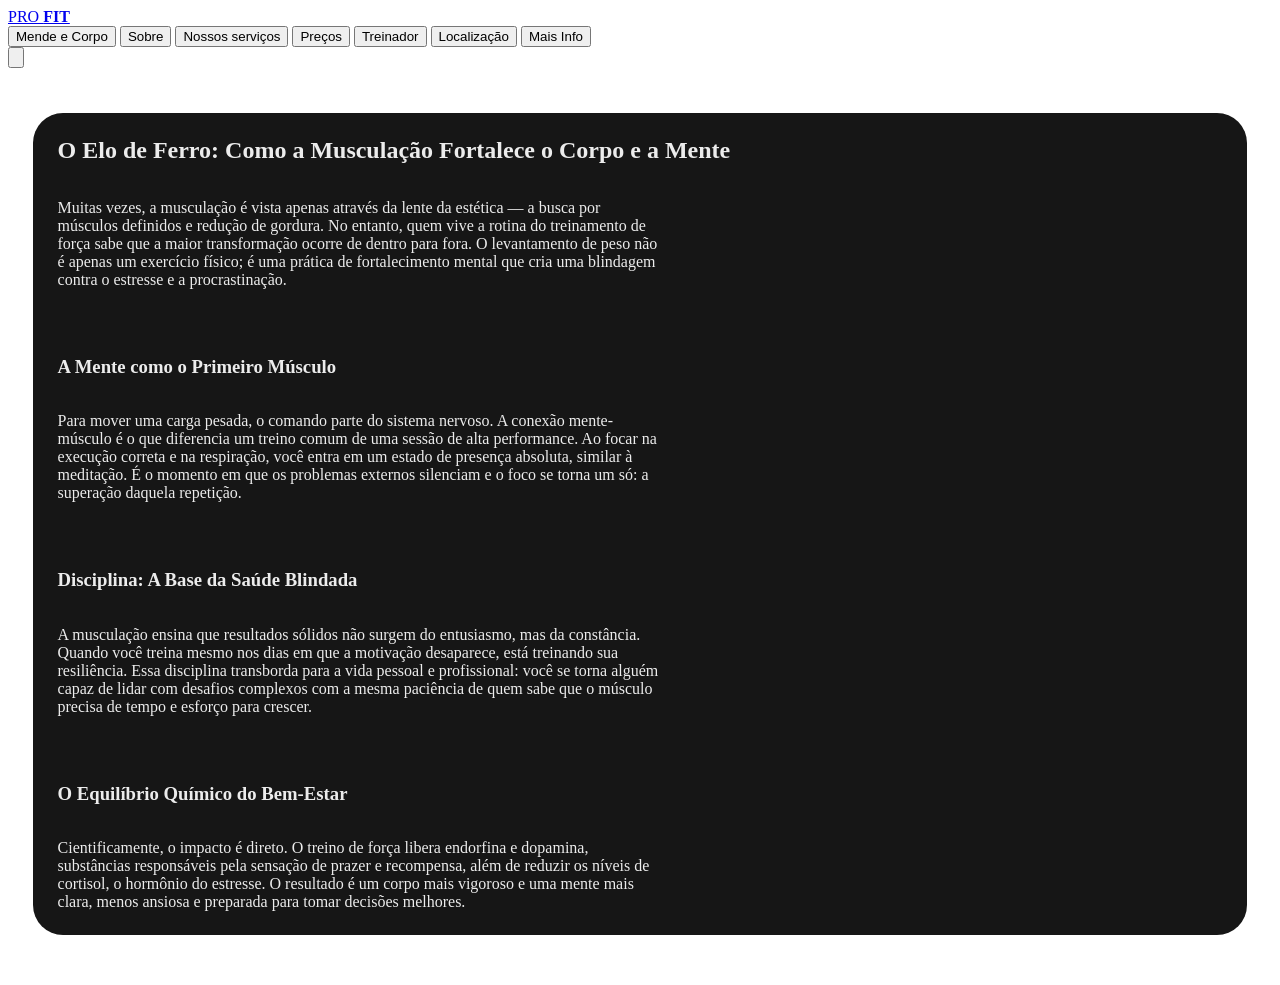
==== pages/lerMais.html @ 1cd01ef7 "Fix HTML formatting and update stylesheet paths Correção de links para outros arquivos css" ====
<!DOCTYPE html>
<html lang="pt-br">
<head>
    <meta charset="UTF-8">
    <meta name="viewport" content="width=device-width, initial-scale=1.0">
    <title>MAIS INFO</title>

    <link rel="stylesheet" href="lerMais.css">
    <link rel="stylesheet" href="./menu.css">
    <link rel="stylesheet" href="./main.css">

    <link rel="preconnect" href="https://fonts.googleapis.com">
    <link rel="preconnect" href="https://fonts.gstatic.com" crossorigin>
    <link href="https://fonts.googleapis.com/css2?family=Black+Ops+One&display=swap" rel="stylesheet">

</head>
<body>

    <header class="cabecalho">
        <a href="/index.html" class="logoHome">PRO <strong>FIT</strong></a>

        <nav class="navbar">
                <div class="caixaNav" id="caixaNav">
                    <a href="#mente-e-corpo"><button>Mende e Corpo</button></a>
                    <a href="#about"><button>Sobre</button></a>
                    <a href="#features"><button>Nossos serviços</button></a>
                    <a href="#pricing"><button>Preços</button></a>
                    <a href="#trainners"><button>Treinador</button></a>
                    <a href="#loc"><button>Localização</button></a>
                    <a href="#mais"><button>Mais Info</button></a>
                </div>

                <div class="menu-hamburguer">
                    <button onclick="abrirMenu()" id="botao">
                        <img src="assets/menuHamb.png" alt="" id="imgMenu">
                    </button>
                </div>
        </nav>
    </header><!-- fim do cabeçalho -->

    <main>
        <section id="mente-e-corpo">
            <div class="Escrita">
                <h2 id="title">O Elo de Ferro: Como a Musculação Fortalece o <strong>Corpo</strong> e a <strong>Mente</strong></h2>
            <p id="text">Muitas vezes, a musculação é vista apenas através da lente da estética — a busca por 
                músculos definidos e redução de gordura. No entanto, quem vive a rotina do treinamento 
                de força sabe que a maior transformação ocorre de dentro para fora. O levantamento de 
                peso não é apenas um exercício físico; é uma prática de fortalecimento mental que cria uma 
                blindagem contra o estresse e a procrastinação.</p>
                <h3 id="title">A <strong>Mente</strong> como o Primeiro Músculo</h3>
                <p id="text">
                    Para mover uma carga pesada, o comando parte do sistema nervoso. A conexão mente-músculo 
                    é o que diferencia um treino comum de uma sessão de alta performance. Ao focar na execução 
                    correta e na respiração, você entra em um estado de presença absoluta, similar à meditação. 
                    É o momento em que os problemas externos silenciam e o foco se torna um só: a superação 
                    daquela repetição.
                </p>
                <h3 id="title">Disciplina: A Base da Saúde Blindada</h3>
                <p id="text">
                    A musculação ensina que resultados sólidos não surgem do entusiasmo, mas da constância. Quando 
                    você treina mesmo nos dias em que a motivação desaparece, está treinando sua resiliência. Essa 
                    disciplina transborda para a vida pessoal e profissional: você se torna alguém capaz de lidar 
                    com desafios complexos com a mesma paciência de quem sabe que o músculo precisa de tempo e 
                    esforço para crescer.
                </p>
                <h3 id="title">O Equilíbrio Químico do Bem-Estar</h3>
                <p id="text">
                    Cientificamente, o impacto é direto. O treino de força libera endorfina e dopamina, substâncias 
                    responsáveis pela sensação de prazer e recompensa, além de reduzir os níveis de cortisol, o 
                    hormônio do estresse. O resultado é um corpo mais vigoroso e uma mente mais clara, menos ansiosa 
                    e preparada para tomar decisões melhores.
                </p>
            </div>

            <div class="imagem">
                <!--background-->
            </div>
        </section>
    </main>
    
</body>
</html>
---- pages/lerMais.css ----
:root{
    --verde: rgb(2, 221, 2);
    --sombraVerde: rgb(0, 83, 0);
    --preto: black;
    --cinza: rgb(22, 22, 22);
    --cinzaClaro: rgb(85, 85, 85);
    --branco: rgb(236, 236, 236);

    --margem: 1%;
}

main{
    padding: 2%;
}

#mente-e-corpo{
    background-color: var(--cinza);
    border-radius: 30px;

    & #title{
        padding: 2%;
        color: var(--branco);
        margin-bottom: -2.5%;
    }

    & #text{
        padding: 2%;
        color: var(--branco);
        max-width: 50%;
    }
}
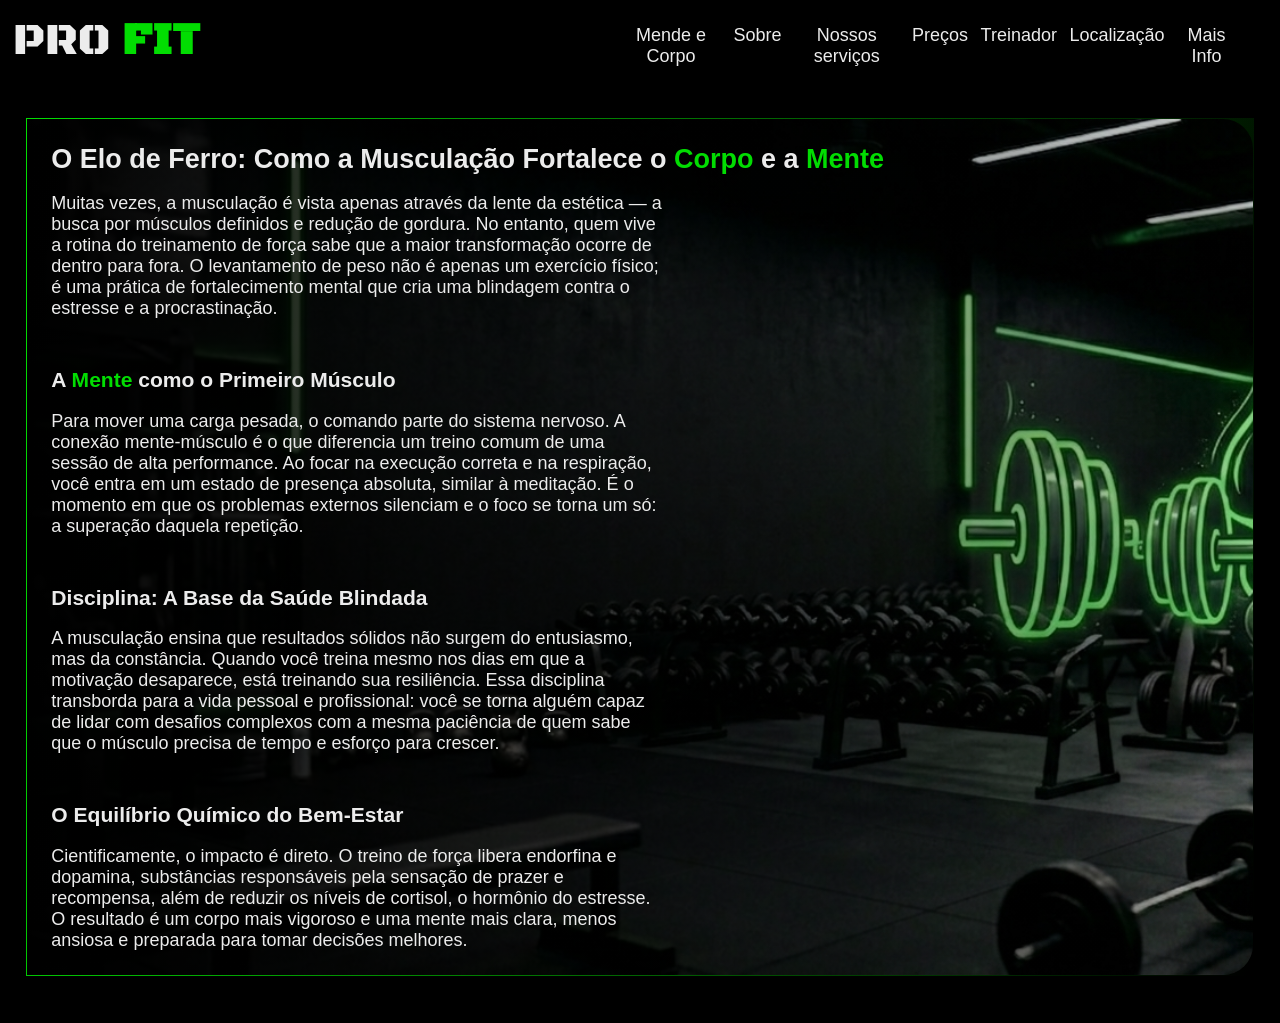
==== commit 8f0cf9ac: "Add files via upload" ====
--- a/pages/lerMais.html
+++ b/pages/lerMais.html
@@ -6,8 +6,8 @@
     <title>MAIS INFO</title>
 
     <link rel="stylesheet" href="lerMais.css">
-    <link rel="stylesheet" href="./menu.css">
-    <link rel="stylesheet" href="./main.css">
+    <link rel="stylesheet" href="/menu.css">
+    <link rel="stylesheet" href="/main.css">
 
     <link rel="preconnect" href="https://fonts.googleapis.com">
     <link rel="preconnect" href="https://fonts.gstatic.com" crossorigin>
@@ -39,43 +39,49 @@
     </header><!-- fim do cabeçalho -->
 
     <main>
-        <section id="mente-e-corpo">
-            <div class="Escrita">
-                <h2 id="title">O Elo de Ferro: Como a Musculação Fortalece o <strong>Corpo</strong> e a <strong>Mente</strong></h2>
-            <p id="text">Muitas vezes, a musculação é vista apenas através da lente da estética — a busca por 
-                músculos definidos e redução de gordura. No entanto, quem vive a rotina do treinamento 
-                de força sabe que a maior transformação ocorre de dentro para fora. O levantamento de 
-                peso não é apenas um exercício físico; é uma prática de fortalecimento mental que cria uma 
-                blindagem contra o estresse e a procrastinação.</p>
-                <h3 id="title">A <strong>Mente</strong> como o Primeiro Músculo</h3>
-                <p id="text">
-                    Para mover uma carga pesada, o comando parte do sistema nervoso. A conexão mente-músculo 
-                    é o que diferencia um treino comum de uma sessão de alta performance. Ao focar na execução 
-                    correta e na respiração, você entra em um estado de presença absoluta, similar à meditação. 
-                    É o momento em que os problemas externos silenciam e o foco se torna um só: a superação 
-                    daquela repetição.
-                </p>
-                <h3 id="title">Disciplina: A Base da Saúde Blindada</h3>
-                <p id="text">
-                    A musculação ensina que resultados sólidos não surgem do entusiasmo, mas da constância. Quando 
-                    você treina mesmo nos dias em que a motivação desaparece, está treinando sua resiliência. Essa 
-                    disciplina transborda para a vida pessoal e profissional: você se torna alguém capaz de lidar 
-                    com desafios complexos com a mesma paciência de quem sabe que o músculo precisa de tempo e 
-                    esforço para crescer.
-                </p>
-                <h3 id="title">O Equilíbrio Químico do Bem-Estar</h3>
-                <p id="text">
-                    Cientificamente, o impacto é direto. O treino de força libera endorfina e dopamina, substâncias 
-                    responsáveis pela sensação de prazer e recompensa, além de reduzir os níveis de cortisol, o 
-                    hormônio do estresse. O resultado é um corpo mais vigoroso e uma mente mais clara, menos ansiosa 
-                    e preparada para tomar decisões melhores.
-                </p>
-            </div>
+        <!--Parte Mente e corpo-->
+        <div class="divBorda">
+            <section id="mente-e-corpo">
+                <div class="escrita">
+                    <!--Background-->
+                    <h2 id="title">O Elo de Ferro: Como a Musculação Fortalece o <strong>Corpo</strong> e a <strong>Mente</strong></h2>
+                <p id="text">Muitas vezes, a musculação é vista apenas através da lente da estética — a busca por 
+                    músculos definidos e redução de gordura. No entanto, quem vive a rotina do treinamento 
+                    de força sabe que a maior transformação ocorre de dentro para fora. O levantamento de 
+                    peso não é apenas um exercício físico; é uma prática de fortalecimento mental que cria uma 
+                    blindagem contra o estresse e a procrastinação.</p>
+                    <h3 id="title">A <strong>Mente</strong> como o Primeiro Músculo</h3>
+                    <p id="text">
+                        Para mover uma carga pesada, o comando parte do sistema nervoso. A conexão mente-músculo 
+                        é o que diferencia um treino comum de uma sessão de alta performance. Ao focar na execução 
+                        correta e na respiração, você entra em um estado de presença absoluta, similar à meditação. 
+                        É o momento em que os problemas externos silenciam e o foco se torna um só: a superação 
+                        daquela repetição.
+                    </p>
+                    <h3 id="title">Disciplina: A Base da Saúde Blindada</h3>
+                    <p id="text">
+                        A musculação ensina que resultados sólidos não surgem do entusiasmo, mas da constância. Quando 
+                        você treina mesmo nos dias em que a motivação desaparece, está treinando sua resiliência. Essa 
+                        disciplina transborda para a vida pessoal e profissional: você se torna alguém capaz de lidar 
+                        com desafios complexos com a mesma paciência de quem sabe que o músculo precisa de tempo e 
+                        esforço para crescer.
+                    </p>
+                    <h3 id="title">O Equilíbrio Químico do Bem-Estar</h3>
+                    <p id="text">
+                        Cientificamente, o impacto é direto. O treino de força libera endorfina e dopamina, substâncias 
+                        responsáveis pela sensação de prazer e recompensa, além de reduzir os níveis de cortisol, o 
+                        hormônio do estresse. O resultado é um corpo mais vigoroso e uma mente mais clara, menos ansiosa 
+                        e preparada para tomar decisões melhores.
+                    </p>
+                </div>
+    
+            </section>
+        </div>
+        <!------------------------------------------------------------------------------------------------------------>
 
-            <div class="imagem">
-                <!--background-->
-            </div>
-        </section>
+        <!--Parte Mente e corpo-->
+        sec
+        <!------------------------------------------------------------------------------------------------------------>
     </main>
     
 </body>
--- a/pages/lerMais.css
+++ b/pages/lerMais.css
@@ -13,19 +13,31 @@
     padding: 2%;
 }
 
-#mente-e-corpo{
-    background-color: var(--cinza);
-    border-radius: 30px;
+.cabecalho{
+    box-shadow: 5px 2px 5px var(--preto);
+}
+.divBorda{
+    padding: 0.1%;
+    background: linear-gradient(100deg, var(--verde)1%, var(--preto)99.5%, transparent 90%);
 
-    & #title{
-        padding: 2%;
-        color: var(--branco);
-        margin-bottom: -2.5%;
+    #mente-e-corpo{
+        background: linear-gradient(to right, rgb(0, 0, 0), rgba(1, 1, 1, 0.151)), url(/assets/backMenteCorpo.png);
+        background-size: cover;
+        background-repeat: no-repeat;
+        border-top-right-radius: 30px;
+        border-bottom-right-radius: 30px;
+    
+    
+            & #title{
+                padding: 2%;
+                color: var(--branco);
+                margin-bottom: -2.5%;
+            }
+        
+            & #text{
+                padding: 2%;
+                color: var(--branco);
+                max-width: 50%;
+            }
     }
-
-    & #text{
-        padding: 2%;
-        color: var(--branco);
-        max-width: 50%;
-    }
-}+}
--- a/menu.css
+++ b/menu.css
@@ -0,0 +1,233 @@
+@media screen and (min-width: 360px) and (max-width: 675px) {
+    :root{
+        --verde: rgb(0, 255, 0);
+        --preto: black;
+        --pretoVidro: rgba(0, 0, 0, 0.507);
+        --cinza: rgb(22, 22, 22);
+        --cinzaClaro: rgb(85, 85, 85);
+        --branco: white;
+    
+        --margem: 1%;
+    }
+
+    .cabecalho{
+        position: sticky;
+        top: 0;
+
+        background-color: var(--preto);
+        height: 8vh;
+
+        z-index: 1000;
+
+        & .logoHome{
+            font-size: 5vh;
+        }
+    }
+
+    .navbar{
+        width: 50%;
+        padding-right: 2%;
+
+        & .menu-hamburguer{
+            right: 0;
+            top: 0;
+            position: absolute;
+            
+            & button{
+                background-color: transparent;
+                border: none;
+                cursor: pointer;
+
+                & img{
+                    height: 50px;
+                }
+            }
+        }
+
+        & .caixaNav{
+            width: 30%;
+            display: flex;
+            flex-direction: column;
+            position: absolute;
+            height: 100vh;
+            top: 0;
+            right: -50%;
+            background-color: var(--pretoVidro);
+            backdrop-filter: blur(5px);
+            text-align: center;
+            padding: 10%;
+            transition: .5s all;
+
+            & a{
+                padding: 5% 0% 5% 0%;
+                background: var(--verde);
+                opacity: 1;
+                transition: all .5s forwards;
+                margin-top: 20%;
+                text-align: center;
+
+                & button{
+                    background-color: transparent;
+                    color: var(--branco);
+                    border: none;
+                    cursor: pointer;
+                }
+            }
+        }
+    }
+}
+
+
+
+@media screen and (min-width: 676px) and (max-width: 900px) {
+    :root{
+        --verde: rgb(0, 255, 0);
+        --preto: black;
+        --pretoVidro: rgba(0, 0, 0, 0.507);
+        --cinza: rgb(22, 22, 22);
+        --cinzaMedio: rgb(56, 56, 56);
+        --cinzaClaro: rgb(85, 85, 85);
+        --branco: white;
+    
+        --margem: 1%;
+    }
+
+    .cabecalho{
+        position: sticky;
+        top: 0;
+
+        background-color: var(--preto);
+        height: 8vh;
+
+        z-index: 1000;
+
+        & .logoHome{
+            font-size: 5vh;
+        }
+    }
+
+    .navbar{
+        width: 50%;
+        padding-right: 2%;
+
+        & .menu-hamburguer{
+            right: 0;
+            top: 0;
+            position: absolute;
+            
+            & button{
+                background-color: transparent;
+                border: none;
+                cursor: pointer;
+
+                & img{
+                    height: 50px;
+                }
+            }
+        }
+
+        & .caixaNav{
+            width: 30%;
+            display: flex;
+            flex-direction: column;
+            position: absolute;
+            height: 100vh;
+            top: 0;
+            right: -50%;
+            background-color: var(--pretoVidro);
+            backdrop-filter: blur(5px);
+            text-align: center;
+            padding: 10%;
+            transition: .5s all;
+
+            & a{
+                padding: 5% 0% 5% 0%;
+                background: var(--verde);
+                opacity: 1;
+                transition: all .5s forwards;
+                margin-top: 13%;
+                text-align: center;
+
+                & button{
+                    background-color: transparent;
+                    color: var(--branco);
+                    border: none;
+                    cursor: pointer;
+                }
+            }
+        }
+    }
+}
+
+
+
+
+
+@media screen and (min-width: 901px) {
+    .cabecalho{
+        max-width: 100%;
+        padding: 1%;
+        background-color: var(--preto);
+    
+        display: flex;
+        justify-content: space-between;
+    
+        position: sticky;
+        top: 0;
+        z-index: 1000;
+    
+        & .logoHome{
+            color: var(--branco);
+            font-family: "Black Ops One", serif;
+            font-size: 5vh;
+        }
+    
+        & .menu-hamburguer{
+            display: none;
+        }
+    
+        & .navbar{
+            width: 50%;
+            display: flex;
+            justify-content: space-between;
+            padding: 0.5% 2% 0.5% 0%;
+
+            & .menu-hamburguer{
+                display: none;
+            }
+    
+            & .caixaNav{
+                width: 100%;
+                display: flex;
+                justify-content: space-around;
+
+                & a{
+                    padding: 1%;
+
+                    & button{
+                        font-size: 2vh;
+                        background-color: transparent;
+                        color: var(--branco);
+                        border: none;
+                        cursor: pointer;
+                    }
+                }
+            }
+        }
+    }
+    
+    .cabecalho .navbar a:hover{
+        /*background: linear-gradient(135deg, rgb(0, 255, 0) 93%, transparent 90%);*/
+        background: linear-gradient(135deg, var(--verde)90%, var(--preto)10%, transparent 90%);
+        opacity: 1;
+        transition: all 1s forwards; 
+    }
+}      
+
+
+
+
+
+
+
+                    
--- a/main.css
+++ b/main.css
@@ -0,0 +1,766 @@
+@media screen and (min-width: 360px) and (max-width: 900px) {
+    *{
+        padding: 0;
+        margin: 0;
+        scroll-behavior: smooth;
+    }
+    
+    :root{
+        --verde: rgb(0, 255, 0);
+        --fundo: rgb(26, 26, 26);
+        --preto: black;
+        --cinza: rgb(22, 22, 22);
+        --cinzaClaro: rgb(85, 85, 85);
+        --branco: white;
+    
+        --margem: 1%;
+    }
+    
+    body{
+        font-family: Arial, Helvetica, sans-serif;
+        font-size: 2vh;
+        background-color: var(--fundo);
+        transition: all .3s;
+    }
+    
+    a{
+        text-decoration: none;
+        color: var(--branco);
+        transition: all .3s;
+        scroll-behavior: smooth;
+    }
+    
+    strong{
+        color: var(--verde);
+    }
+    
+    html::-webkit-scrollbar{
+        width: .5rem;
+    }
+    
+    html::-webkit-scrollbar-track{
+        background: var(--preto);
+    }
+    
+    html::-webkit-scrollbar-thumb{
+        background: var(--verde);
+    }
+    
+    /* parte das apresentações */
+    
+    .texto{
+        margin-top: 10%;
+        width: 90%;
+        margin-left: 5%;
+        padding: 1%;
+        display: flex;
+        justify-content: space-around;
+    
+        & .imagemResp{
+            display: none;
+        }
+    }
+    
+    .caixaTexto{
+        color: var(--branco);
+        padding: 1%;
+    
+        & h4{
+            font-size: 2vh;
+            color: var(--verde);
+        }
+    
+        & .fonte1{
+            margin-top: 3%;
+            font-size: 4.5vh;
+        }
+        
+        & .fonte2{
+            font-size: 1.5vh;
+            color: var(--cinzaClaro);
+        }
+    
+        & .caixaLinhas{
+            display: block;
+            justify-content: center;
+    
+            & .linha{
+                display: flex;
+                justify-content: space-between;
+    
+                & .item{
+    
+                    & .title{
+                        display: flex;
+                        justify-content: left;
+    
+                        & img{
+                            width: 2vh;
+                        }
+    
+                        & h3{
+                            margin: auto;
+                        }
+                    }
+                }
+            }
+        }
+    
+        & .botao{
+          width: 100%;
+          text-align: left;
+          
+          & button{
+            margin-left: 5%;
+            margin-top: 5%;
+            border: none;
+            padding: 3%;
+            font-size: 2vh;
+            color: var(--branco);
+            background: linear-gradient(135deg, rgb(0, 255, 0) 93%, transparent 90%);
+            cursor: pointer;
+            transition: .5s all;
+          }
+        }
+    
+        .botao button:hover{
+            transform: scale(1.1);
+            transition: .5s all;
+        }
+    }
+    
+    .servicos{
+        margin-top: 15%;
+        width: 90%;
+        margin-left: 5%;
+        padding: 1%;
+    
+        & .linha2{
+            display: flex;
+            justify-content: center;
+    
+            & .tamanhoTrilho{
+                width: 30%;
+                display: block;
+                text-align: center;
+            }
+    
+            & .descricao{
+                background-color: var(--preto);
+    
+                & img{
+                    width: 30%;
+                    margin-top: 5%;
+                }
+    
+                & .title-features{
+                    font-size: 2vh;
+                }
+    
+                & p{
+                    color: var(--cinzaClaro);
+                }
+    
+                & button{
+                    border: none;
+                    color: var(--branco);
+                    font-size: 2vh;
+                    padding: 2%;
+                    background: linear-gradient(130deg, rgb(0, 255, 0) 93%, transparent 90%);
+                    transition: .5s all;
+                    cursor: pointer;
+                    margin-bottom: 10%;
+                }
+            }
+        }
+    }
+    
+    .descricao button:hover{
+        transform: scale(1.1);
+        transition: .5s all;
+    }
+    
+    footer{
+        display: block;
+        justify-content: center;
+        padding-bottom: 5%;
+    
+        margin-top: 10%;
+    
+        & .plan{
+            color: var(--branco);
+            padding: 2%;
+            text-align: center;
+            width: 80%;
+            margin-left: 10%;
+            transition: .5s all;
+            margin-top: 20%;
+    
+            & p{
+                
+                & strong{
+                    font-size: 7vh;
+                }
+            }
+    
+            & .direitos{
+                text-align: center;
+    
+                & p{
+                    color: var(--cinzaClaro);
+    
+                    & img{
+                        width: 3%;
+                    }
+                }
+    
+                & button{
+                    padding: 3%;
+                    border: none;
+                    color: var(--branco);
+                    background: linear-gradient(130deg, rgb(0, 255, 0) 93%, transparent 90%);
+                    transition: .5s all;
+                    cursor: pointer;
+                }
+            }
+        }
+    }
+    
+    .plan:hover{
+        background: linear-gradient(130deg, rgb(22, 22, 22) 93%, transparent 90%);
+        transform: scale(1.1);
+        transition: .5s all;
+    }
+    
+    .direitos button:hover{
+        transform: scale(1.1);
+        transition: .5s all;
+    }
+    
+    footer:hover > :not(:hover){
+        opacity: .5;
+        scale: .97;
+    }
+    
+    .tituloTrainners{
+        color: var(--verde);
+        text-align: center;
+        padding: 2%;
+        margin-top: 20%;
+        
+        & button{
+            font-size: 5vh;
+            padding: 1% 2% 1% 2%;
+            border-radius: 40px;
+            border: solid 3px var(--verde);
+            color: var(--verde);
+            background-color: transparent;
+        }
+    }
+    
+    .trainners{
+        max-width: 100%;
+        display: flex;
+        justify-content: center;
+        margin-bottom: 5%;
+        margin-top: 5%;
+        
+        & #treinadorGym{
+            height: 20vh;
+            border-radius: 50%;
+            margin-top: auto;
+            margin-bottom: auto;
+        }
+    
+        & .linha{
+            width: .1%;
+            background-color: var(--cinza);
+            margin: 0% 5% 0% 5%;
+            color: transparent;
+        }
+    
+        & .description{
+            width: 25%;
+            color: var(--branco);
+            margin-top: auto;
+            margin-bottom: auto;
+    
+            & p{
+                color: var(--cinzaClaro);
+    
+                & a{
+                    font-size: 3vh;
+                    color: var(--branco);
+                    font-family: "Black Ops One", serif;
+                }
+            }
+        }
+    }
+    
+    .linhaCinza{
+        width: 100%;
+        height: .1%;
+        background-color: var(--cinza);
+        color: transparent;
+    }
+    
+    .loc{
+        max-width: 100%;
+        display: flex;
+        justify-content: center;
+        margin-bottom: 5%;
+        margin-top: 5%;
+        
+        & #imgGym{
+            height: 20vh;
+            border-radius: 50%;
+            margin-top: auto;
+            margin-bottom: auto;
+        }
+    
+        & .linha{
+            width: .1%;
+            background-color: var(--cinza);
+            margin: 0% 5% 0% 5%;
+            color: transparent;
+        }
+    
+        & .description{
+            width: 25%;
+            color: var(--branco);
+            margin-top: auto;
+            margin-bottom: auto;
+    
+            & p{
+                color: var(--cinzaClaro);
+                padding: 1%;
+    
+                & img{
+                    width: 3vh;
+                }
+            }
+        }
+    }
+    
+    .mais{
+        color: var(--branco);
+        display: flex;
+        justify-content: space-around;
+        margin-top: 5%;
+        padding: 2% 0% 5% 0%;
+    
+        & .infos{
+            padding: 2%;
+    
+            & h2{
+                font-size: 4vh;
+            }
+    
+            & p{
+                color: var(--cinzaClaro);
+    
+                & img{
+                    height: 3vh;
+                }
+    
+                & .horas{
+                    font-family: 'Gill Sans', 'Gill Sans MT', Calibri, 'Trebuchet MS', sans-serif;
+                }
+            }
+        }
+    
+        & .linha{
+            width: .1%;
+            background-color: var(--cinza);
+            margin: 0% 5% 0% 5%;
+            color: transparent;
+        }
+    }
+}
+
+
+
+@media screen and (min-width: 901px) {
+    *{
+        padding: 0;
+        margin: 0;
+        scroll-behavior: smooth;
+    }
+    
+    :root{
+        --verde: rgb(2, 221, 2);
+        --sombraVerde: rgb(0, 83, 0);
+        --preto: black;
+        --cinza: rgb(22, 22, 22);
+        --cinzaClaro: rgb(85, 85, 85);
+        --branco: rgb(236, 236, 236);
+    
+        --margem: 1%;
+    }
+    
+    body{
+        font-family: Arial, Helvetica, sans-serif;
+        font-size: 2vh;
+        background-color: var(--preto);
+        transition: all .3s;
+        scroll-behavior: smooth;
+    }
+    
+    a{
+        text-decoration: none;
+        color: var(--branco);
+        transition: all .3s;
+        scroll-behavior: smooth;
+    }
+    
+    strong{
+        color: var(--verde);
+    }
+    
+    html::-webkit-scrollbar{
+        width: .5rem;
+    }
+    
+    html::-webkit-scrollbar-track{
+        background: var(--preto);
+    }
+    
+    html::-webkit-scrollbar-thumb{
+        background: var(--verde);
+    }
+    
+    /* parte das apresentações */
+    
+    .texto{
+        margin-top: 10%;
+        width: 90%;
+        margin-left: 5%;
+        padding: 1%;
+        display: flex;
+        justify-content: space-around;
+    
+        & img{
+            width: 30%;
+            border-top-left-radius: 20%;
+            border-bottom-right-radius: 20%;
+            object-fit: fill;
+        }
+    }
+
+    .textoSlide{
+
+        & .frase{
+
+            & .iniciar{
+                
+                & p{
+                    color: var(--cinza);
+                }
+            }
+        }
+    }
+    
+    .caixaTexto{
+        color: var(--branco);
+        padding: 1%;
+    
+        & h4{
+            font-size: 2vh;
+            color: var(--verde);
+        }
+    
+        & .fonte1{
+            margin-top: 3%;
+            font-size: 4.5vh;
+        }
+        
+        & .fonte2{
+            font-size: 1.5vh;
+            color: var(--cinzaClaro);
+        }
+    
+        & .caixaLinhas{
+            display: block;
+            justify-content: center;
+    
+            & .linha{
+                display: flex;
+                justify-content: space-between;
+    
+                & .item{
+    
+                    & .title{
+                        display: flex;
+                        justify-content: left;
+    
+                        & img{
+                            width: 2vh;
+                        }
+    
+                        & h3{
+                            margin: auto;
+                        }
+                    }
+                }
+            }
+        }
+    
+        & .botao{
+          width: 100%;
+          text-align: left;
+          
+          & button{
+            margin-left: 5%;
+            margin-top: 5%;
+            border: none;
+            padding: 3%;
+            font-size: 2vh;
+            color: var(--branco);
+            background: linear-gradient(135deg, rgb(0, 255, 0) 93%, transparent 90%);
+            cursor: pointer;
+            transition: .5s all;
+          }
+        }
+    
+        .botao button:hover{
+            transform: scale(1.1);
+            transition: .5s all;
+        }
+    }
+    
+    .servicos{
+        margin-top: 15%;
+        width: 90%;
+        margin-left: 5%;
+        padding: 1%;
+    
+        & .linha2{
+            display: flex;
+            justify-content: center;
+    
+            & .tamanhoTrilho{
+                width: 28%;
+                display: block;
+                text-align: center;
+            }
+    
+            & .descricao{
+                background-color: var(--preto);
+    
+                & img{
+                    width: 30%;
+                    margin-top: 5%;
+                }
+    
+                & .title-features{
+                    font-size: 3vh;
+                }
+    
+                & p{
+                    color: var(--cinzaClaro);
+                }
+    
+                & button{
+                    border: none;
+                    color: var(--branco);
+                    font-size: 2vh;
+                    padding: 2%;
+                    background: linear-gradient(130deg, rgb(0, 255, 0) 93%, transparent 90%);
+                    transition: .5s all;
+                    cursor: pointer;
+                }
+            }
+        }
+    }
+    
+    .descricao button:hover{
+        transform: scale(1.1);
+        transition: .5s all;
+    }
+    
+    footer{
+        display: flex;
+        justify-content: space-around;
+        padding-bottom: 5%;
+    
+        margin-top: 10%;
+    
+        & .plan{
+            color: var(--branco);
+            padding: 2%;
+            text-align: center;
+            width: 15%;
+            transition: .5s all;
+    
+            & p{
+                
+                & strong{
+                    font-size: 7vh;
+                }
+            }
+    
+            & .direitos{
+                text-align: center;
+    
+                & p{
+                    color: var(--cinzaClaro);
+    
+                    & img{
+                        width: 3%;
+                    }
+                }
+    
+                & button{
+                    padding: 3%;
+                    border: none;
+                    color: var(--branco);
+                    background: linear-gradient(130deg, rgb(0, 255, 0) 93%, transparent 90%);
+                    transition: .5s all;
+                    cursor: pointer;
+                }
+            }
+        }
+    }
+    
+    .plan:hover{
+        background: linear-gradient(130deg, rgb(22, 22, 22) 93%, transparent 90%);
+        transform: scale(1.1);
+        transition: .5s all;
+    }
+    
+    .direitos button:hover{
+        transform: scale(1.1);
+        transition: .5s all;
+    }
+    
+    footer:hover > :not(:hover){
+        opacity: .5;
+        scale: .97;
+    }
+    
+    .tituloTrainners{
+        color: var(--verde);
+        text-align: center;
+        padding: 2%;
+        margin-top: 5%;
+        
+        & button{
+            font-size: 5vh;
+            padding: 1% 2% 1% 2%;
+            border-radius: 40px;
+            border: solid 3px var(--verde);
+            color: var(--verde);
+            background-color: transparent;
+        }
+    }
+    
+    .trainners{
+        max-width: 100%;
+        display: flex;
+        justify-content: center;
+        margin-bottom: 5%;
+        
+        & img{
+            width: 25%;
+            border-radius: 50%;
+        }
+    
+        & .linha{
+            width: .1%;
+            background-color: var(--cinza);
+            margin: 0% 10% 0% 10%;
+            color: transparent;
+        }
+    
+        & .description{
+            width: 25%;
+            color: var(--branco);
+    
+            & p{
+                color: var(--cinzaClaro);
+    
+                & a{
+                    font-size: 3vh;
+                    color: var(--branco);
+                    font-family: "Black Ops One", serif;
+                }
+            }
+        }
+    }
+    
+    .linhaCinza{
+        width: 100%;
+        height: .1%;
+        background-color: var(--cinza);
+        color: transparent;
+    }
+    
+    .loc{
+        max-width: 100%;
+        display: flex;
+        justify-content: center;
+        margin-bottom: 5%;
+        
+        & img{
+            width: 25%;
+            border-radius: 50%;
+            object-fit: fill;
+        }
+    
+        & .linha{
+            width: .1%;
+            background-color: var(--cinza);
+            margin: 0% 10% 0% 10%;
+            color: transparent;
+        }
+    
+        & .description{
+            width: 25%;
+            color: var(--branco);
+    
+            & p{
+                color: var(--cinzaClaro);
+                padding: 1%;
+    
+                & img{
+                    width: 3vh;
+                }
+            }
+        }
+    }
+    
+    .mais{
+        color: var(--branco);
+        display: flex;
+        justify-content: space-around;
+        margin-top: 5%;
+        padding: 2% 0% 5% 0%;
+    
+        & .infos{
+            padding: 2%;
+    
+            & h2{
+                font-size: 4vh;
+            }
+    
+            & p{
+                color: var(--cinzaClaro);
+    
+                & img{
+                    height: 3vh;
+                }
+    
+                & .horas{
+                    font-family: 'Gill Sans', 'Gill Sans MT', Calibri, 'Trebuchet MS', sans-serif;
+                }
+            }
+        }
+    
+        & .linha{
+            width: .1%;
+            background-color: var(--cinza);
+            margin: 0% 10% 0% 10%;
+            color: transparent;
+        }
+    }
+}
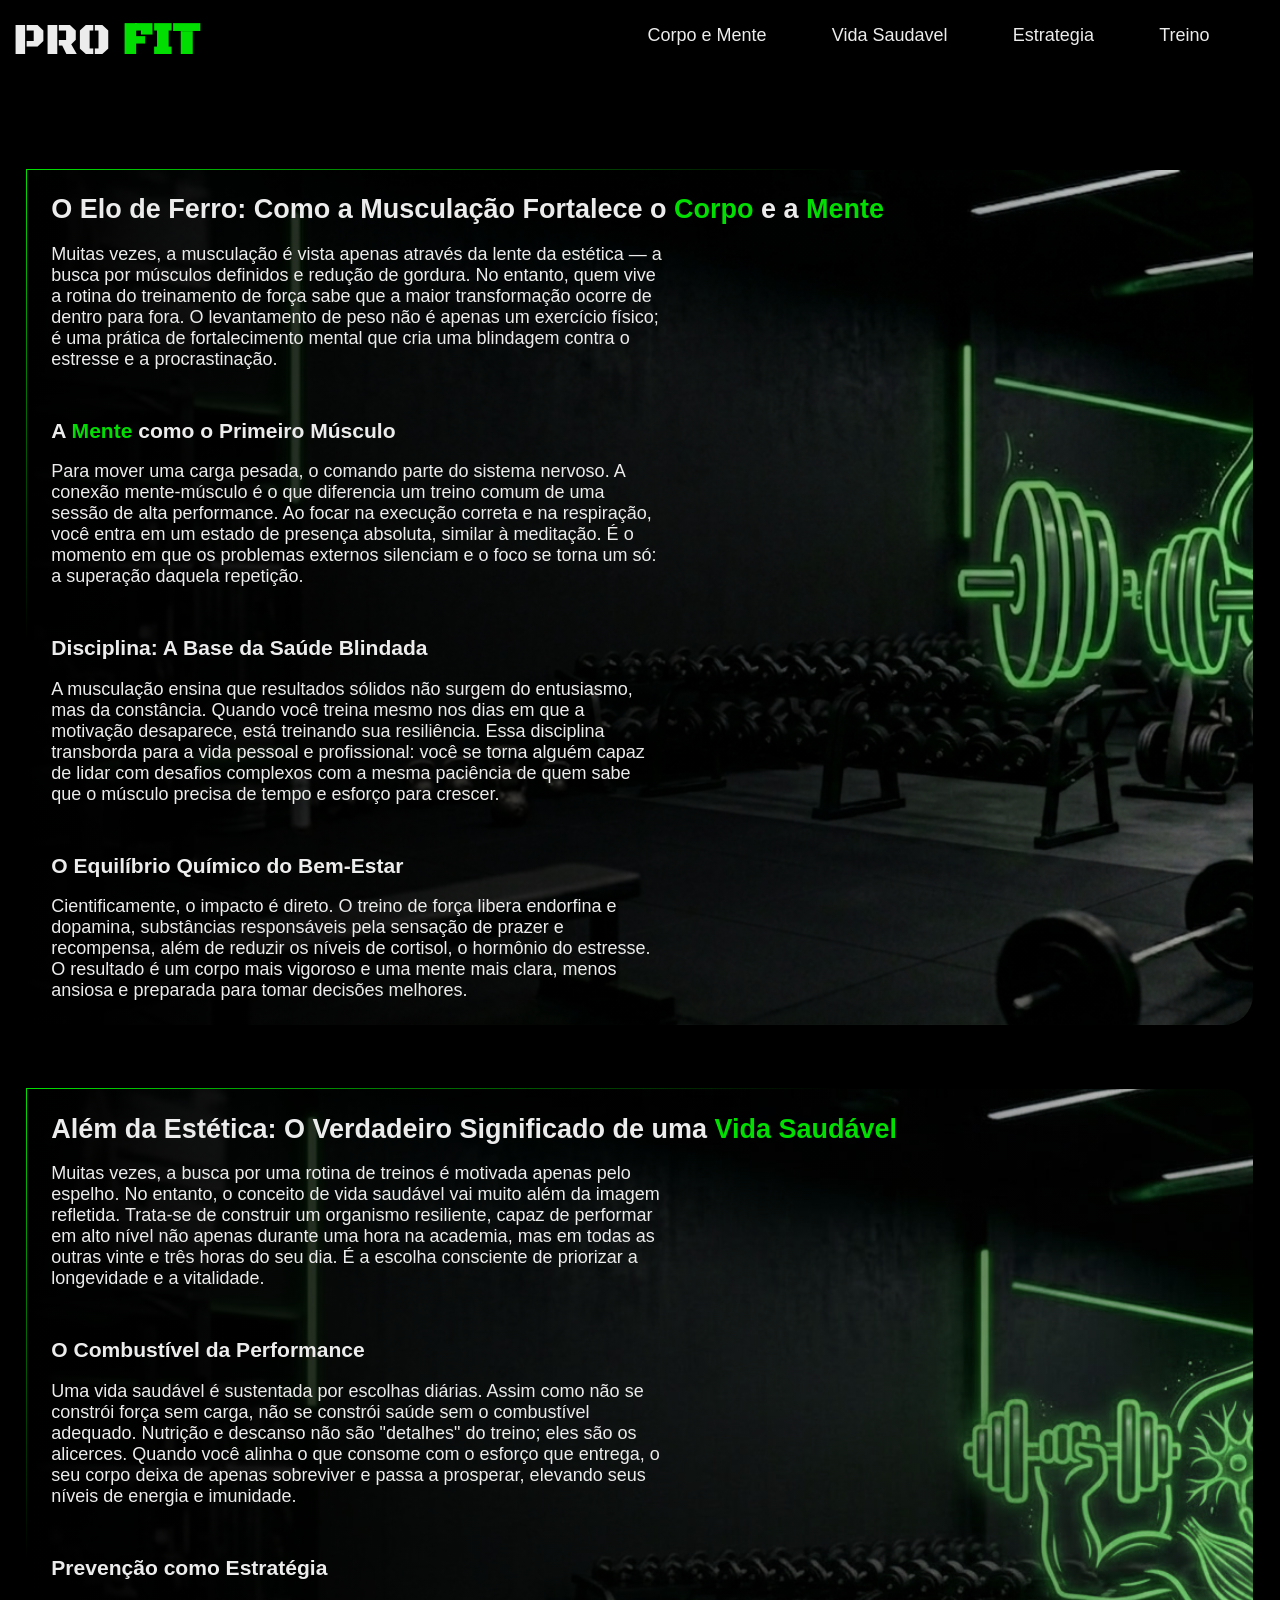
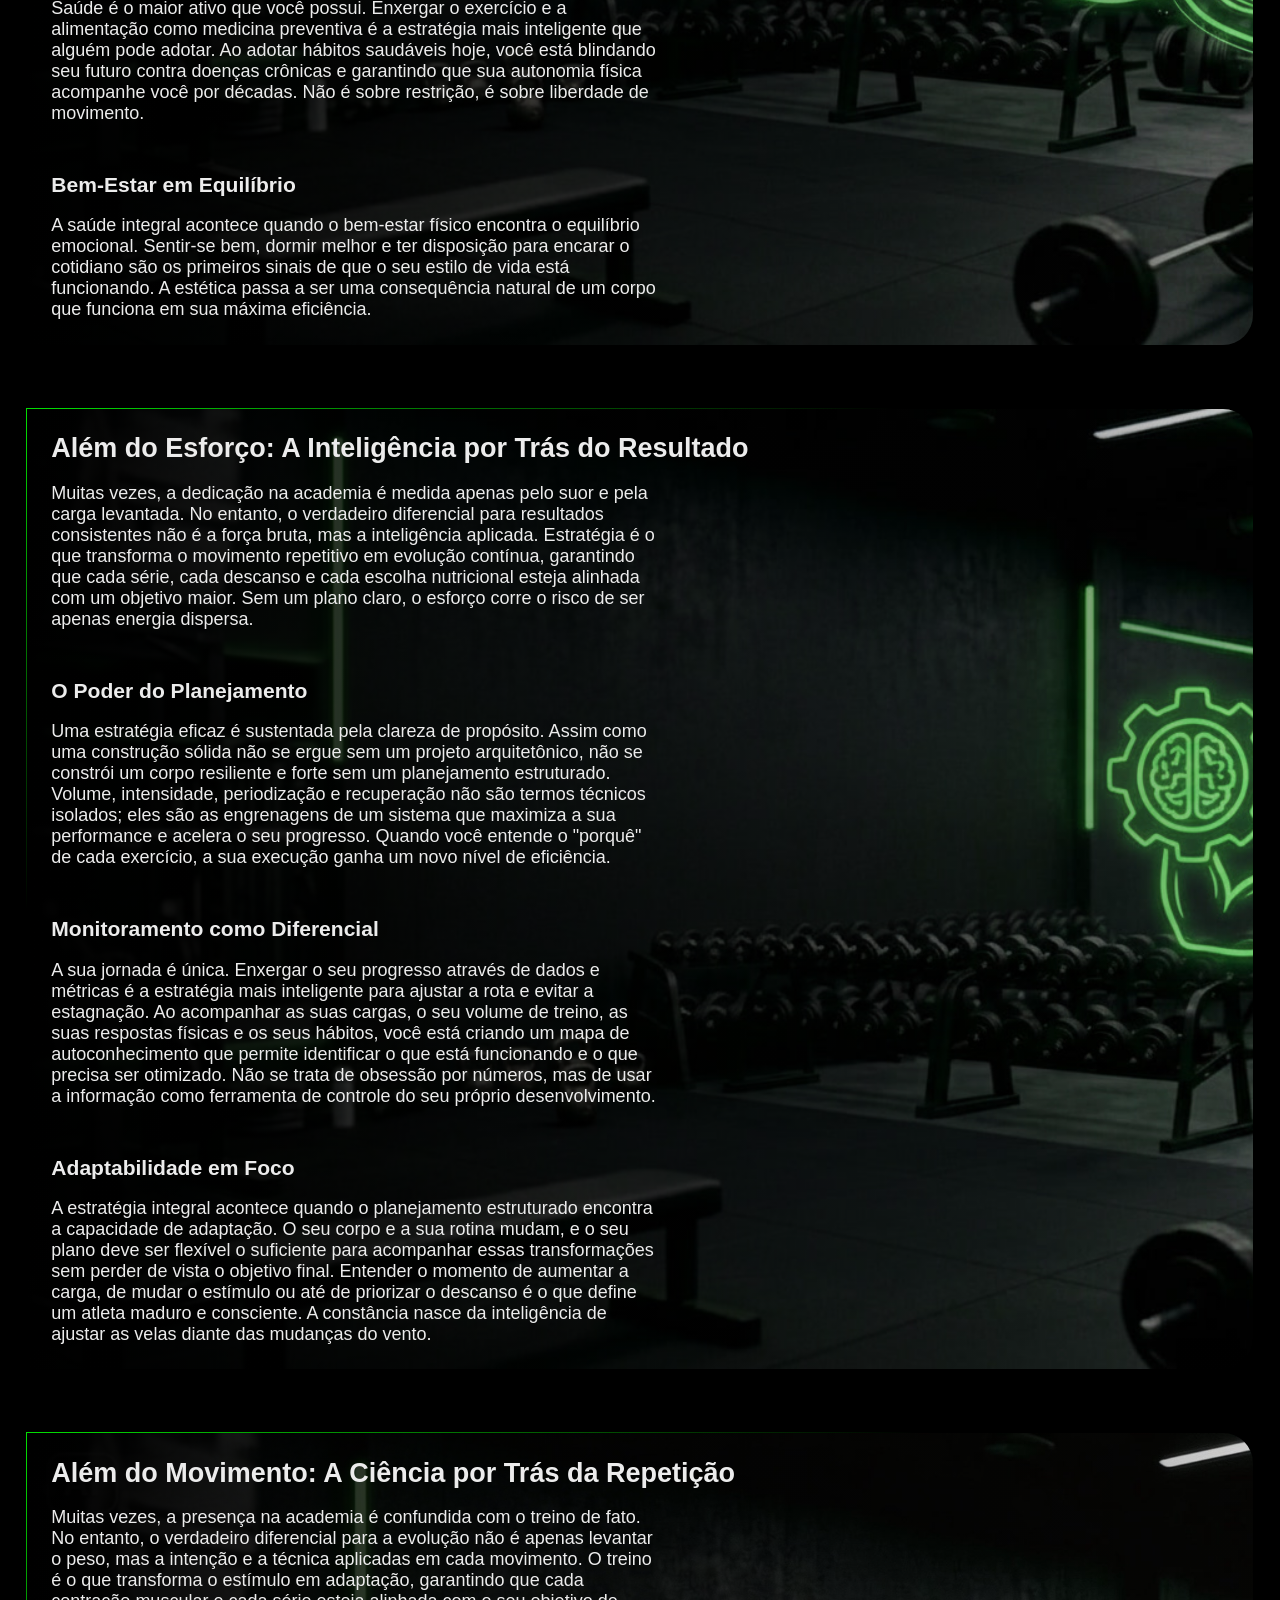
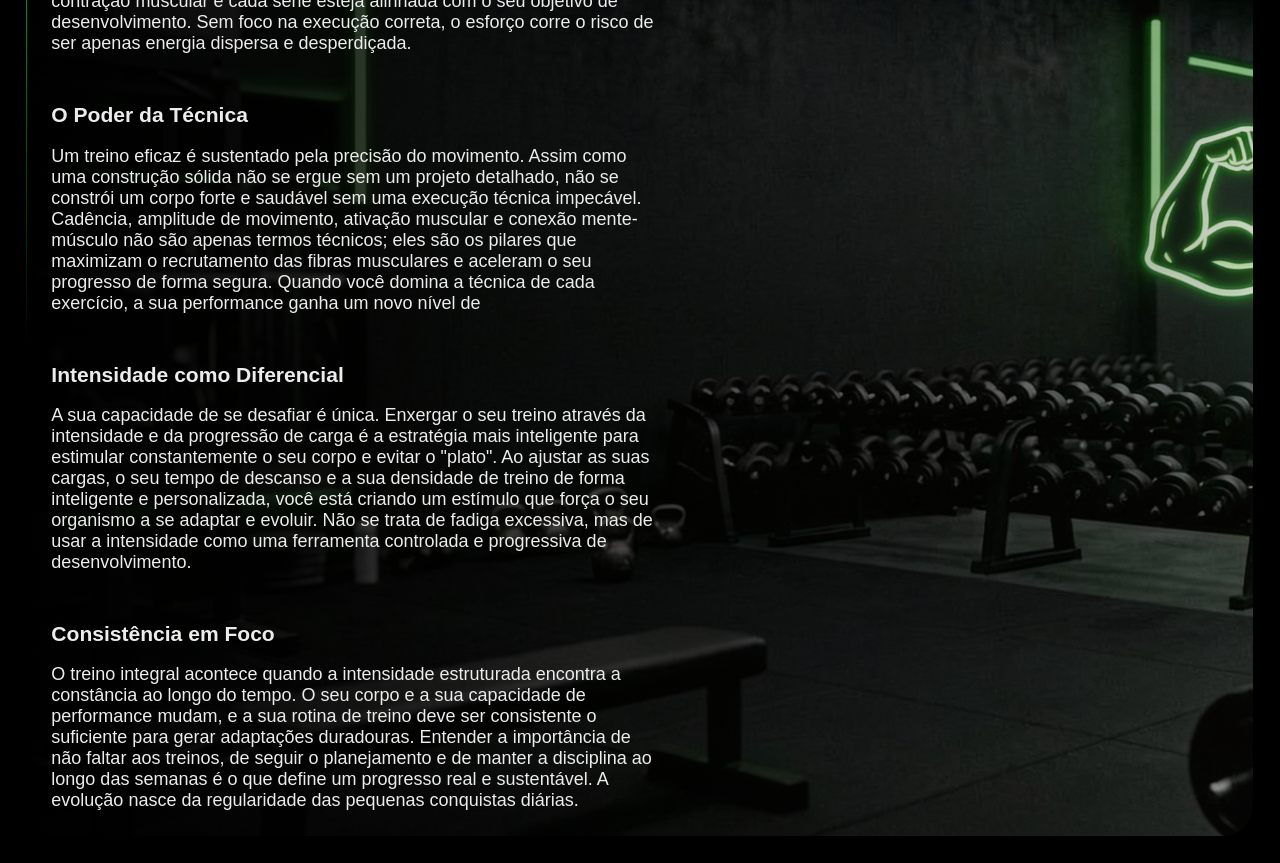
==== commit 214b80af: "Add files via upload" ====
--- a/pages/lerMais.html
+++ b/pages/lerMais.html
@@ -21,13 +21,10 @@
 
         <nav class="navbar">
                 <div class="caixaNav" id="caixaNav">
-                    <a href="#mente-e-corpo"><button>Mende e Corpo</button></a>
-                    <a href="#about"><button>Sobre</button></a>
-                    <a href="#features"><button>Nossos serviços</button></a>
-                    <a href="#pricing"><button>Preços</button></a>
-                    <a href="#trainners"><button>Treinador</button></a>
-                    <a href="#loc"><button>Localização</button></a>
-                    <a href="#mais"><button>Mais Info</button></a>
+                    <a href="#mente-e-corpo"><button>Corpo e Mente</button></a>
+                    <a href="#vida-saudavel"><button>Vida Saudavel</button></a>
+                    <a href="#estrategia"><button>Estrategia</button></a>
+                    <a href="#treino"><button>Treino</button></a>
                 </div>
 
                 <div class="menu-hamburguer">
@@ -41,7 +38,12 @@
     <main>
         <!--Parte Mente e corpo-->
         <div class="divBorda">
-            <section id="mente-e-corpo">
+            <section id="mente-e-corpo" 
+            style="background: linear-gradient(to right, rgb(0, 0, 0), rgba(1, 1, 1, 0.151)), url(/assets/backMenteCorpo.png);
+                background-size: cover;
+                background-repeat: no-repeat;
+                border-top-right-radius: 30px;
+                border-bottom-right-radius: 30px;">
                 <div class="escrita">
                     <!--Background-->
                     <h2 id="title">O Elo de Ferro: Como a Musculação Fortalece o <strong>Corpo</strong> e a <strong>Mente</strong></h2>
@@ -50,6 +52,7 @@
                     de força sabe que a maior transformação ocorre de dentro para fora. O levantamento de 
                     peso não é apenas um exercício físico; é uma prática de fortalecimento mental que cria uma 
                     blindagem contra o estresse e a procrastinação.</p>
+
                     <h3 id="title">A <strong>Mente</strong> como o Primeiro Músculo</h3>
                     <p id="text">
                         Para mover uma carga pesada, o comando parte do sistema nervoso. A conexão mente-músculo 
@@ -58,6 +61,7 @@
                         É o momento em que os problemas externos silenciam e o foco se torna um só: a superação 
                         daquela repetição.
                     </p>
+
                     <h3 id="title">Disciplina: A Base da Saúde Blindada</h3>
                     <p id="text">
                         A musculação ensina que resultados sólidos não surgem do entusiasmo, mas da constância. Quando 
@@ -66,6 +70,7 @@
                         com desafios complexos com a mesma paciência de quem sabe que o músculo precisa de tempo e 
                         esforço para crescer.
                     </p>
+                    
                     <h3 id="title">O Equilíbrio Químico do Bem-Estar</h3>
                     <p id="text">
                         Cientificamente, o impacto é direto. O treino de força libera endorfina e dopamina, substâncias 
@@ -77,11 +82,150 @@
     
             </section>
         </div>
-        <!------------------------------------------------------------------------------------------------------------>
-
+        
         <!--Parte Mente e corpo-->
-        sec
-        <!------------------------------------------------------------------------------------------------------------>
+        <div class="divBorda">
+            <section id="vida-saudavel" 
+            style="background: linear-gradient(to right, rgb(0, 0, 0), rgba(1, 1, 1, 0.151)), url(/assets/backVidaSudável.jpg);
+                background-size: cover;
+                background-repeat: no-repeat;
+                border-top-right-radius: 30px;
+                border-bottom-right-radius: 30px;">
+                <div class="escrita">
+                    <!--Background-->
+
+                    <h2 id="title">Além da Estética: O Verdadeiro Significado de uma <strong>Vida Saudável</strong></h2>
+                <p id="text">Muitas vezes, a busca por uma rotina de treinos é motivada apenas pelo espelho. No 
+                    entanto, o conceito de vida saudável vai muito além da imagem refletida. Trata-se de construir 
+                    um organismo resiliente, capaz de performar em alto nível não apenas durante uma hora na academia, 
+                    mas em todas as outras vinte e três horas do seu dia. É a escolha consciente de priorizar a longevidade 
+                    e a vitalidade.</p>
+
+                    <h3 id="title">O Combustível da Performance</h3>
+                    <p id="text">
+                        Uma vida saudável é sustentada por escolhas diárias. Assim como não se constrói força sem carga, 
+                        não se constrói saúde sem o combustível adequado. Nutrição e descanso não são "detalhes" do treino; 
+                        eles são os alicerces. Quando você alinha o que consome com o esforço que entrega, o seu corpo deixa 
+                        de apenas sobreviver e passa a prosperar, elevando seus níveis de energia e imunidade.
+                    </p>
+
+                    <h3 id="title">Prevenção como Estratégia</h3>
+                    <p id="text">
+                        Saúde é o maior ativo que você possui. Enxergar o exercício e a alimentação como medicina preventiva 
+                        é a estratégia mais inteligente que alguém pode adotar. Ao adotar hábitos saudáveis hoje, você está 
+                        blindando seu futuro contra doenças crônicas e garantindo que sua autonomia física acompanhe você por 
+                        décadas. Não é sobre restrição, é sobre liberdade de movimento.
+                    </p>
+                    <h3 id="title">Bem-Estar em Equilíbrio</h3>
+                    <p id="text">
+                        A saúde integral acontece quando o bem-estar físico encontra o equilíbrio emocional. Sentir-se bem, dormir 
+                        melhor e ter disposição para encarar o cotidiano são os primeiros sinais de que o seu estilo de vida está 
+                        funcionando. A estética passa a ser uma consequência natural de um corpo que funciona em sua máxima eficiência.
+                    </p>
+                </div>
+    
+            </section>
+        </div>
+        
+        <!--Parte Estratégia-->
+        <div class="divBorda">
+            <section id="estrategia" 
+            style="background: linear-gradient(to right, rgb(0, 0, 0), rgba(1, 1, 1, 0.151)), url(/assets/backEstrategia.jpg);
+                background-size: cover;
+                background-repeat: no-repeat;
+                border-top-right-radius: 30px;
+                border-bottom-right-radius: 30px;">
+                <div class="escrita">
+                    <!--Background-->
+
+                    <h2 id="title">Além do Esforço: A Inteligência por Trás do Resultado</h2>
+                <p id="text">Muitas vezes, a dedicação na academia é medida apenas pelo suor e pela carga levantada. 
+                    No entanto, o verdadeiro diferencial para resultados consistentes não é a força bruta, mas a 
+                    inteligência aplicada. Estratégia é o que transforma o movimento repetitivo em evolução contínua, 
+                    garantindo que cada série, cada descanso e cada escolha nutricional esteja alinhada com um objetivo 
+                    maior. Sem um plano claro, o esforço corre o risco de ser apenas energia dispersa.</p>
+
+                    <h3 id="title">O Poder do Planejamento</h3>
+                    <p id="text">
+                        Uma estratégia eficaz é sustentada pela clareza de propósito. Assim como uma construção sólida 
+                        não se ergue sem um projeto arquitetônico, não se constrói um corpo resiliente e forte sem um 
+                        planejamento estruturado. Volume, intensidade, periodização e recuperação não são termos técnicos 
+                        isolados; eles são as engrenagens de um sistema que maximiza a sua performance e acelera o seu 
+                        progresso. Quando você entende o "porquê" de cada exercício, a sua execução ganha um novo nível 
+                        de eficiência.
+                    </p>
+
+                    <h3 id="title">Monitoramento como Diferencial</h3>
+                    <p id="text">
+                        A sua jornada é única. Enxergar o seu progresso através de dados e métricas é a estratégia mais 
+                        inteligente para ajustar a rota e evitar a estagnação. Ao acompanhar as suas cargas, o seu volume 
+                        de treino, as suas respostas físicas e os seus hábitos, você está criando um mapa de autoconhecimento 
+                        que permite identificar o que está funcionando e o que precisa ser otimizado. Não se trata de obsessão 
+                        por números, mas de usar a informação como ferramenta de controle do seu próprio desenvolvimento.
+                    </p>
+                    <h3 id="title">Adaptabilidade em Foco</h3>
+                    <p id="text">
+                        A estratégia integral acontece quando o planejamento estruturado encontra a capacidade de adaptação. 
+                        O seu corpo e a sua rotina mudam, e o seu plano deve ser flexível o suficiente para acompanhar essas 
+                        transformações sem perder de vista o objetivo final. Entender o momento de aumentar a carga, de mudar 
+                        o estímulo ou até de priorizar o descanso é o que define um atleta maduro e consciente. A constância 
+                        nasce da inteligência de ajustar as velas diante das mudanças do vento.
+                    </p>
+                </div>
+    
+            </section>
+        </div>
+        
+        <!--Parte Treino-->
+        <div class="divBorda">
+            <section id="treino" 
+            style="background: linear-gradient(to right, rgb(0, 0, 0), rgba(1, 1, 1, 0.151)), url(/assets/backTreino.jpeg);
+                background-size: cover;
+                background-repeat: no-repeat;
+                border-top-right-radius: 30px;
+                border-bottom-right-radius: 30px;">
+                <div class="escrita">
+                    <!--Background-->
+
+                    <h2 id="title">Além do Movimento: A Ciência por Trás da Repetição</h2>
+                <p id="text">Muitas vezes, a presença na academia é confundida com o treino de fato. No entanto, o 
+                    verdadeiro diferencial para a evolução não é apenas levantar o peso, mas a intenção e a técnica 
+                    aplicadas em cada movimento. O treino é o que transforma o estímulo em adaptação, garantindo que 
+                    cada contração muscular e cada série esteja alinhada com o seu objetivo de desenvolvimento. Sem 
+                    foco na execução correta, o esforço corre o risco de ser apenas energia dispersa e desperdiçada.</p>
+
+                    <h3 id="title">O Poder da Técnica</h3>
+                    <p id="text">
+                        Um treino eficaz é sustentado pela precisão do movimento. Assim como uma construção sólida não 
+                        se ergue sem um projeto detalhado, não se constrói um corpo forte e saudável sem uma execução 
+                        técnica impecável. Cadência, amplitude de movimento, ativação muscular e conexão mente-músculo 
+                        não são apenas termos técnicos; eles são os pilares que maximizam o recrutamento das fibras 
+                        musculares e aceleram o seu progresso de forma segura. Quando você domina a técnica de cada 
+                        exercício, a sua performance ganha um novo nível de
+                    </p>
+
+                    <h3 id="title">Intensidade como Diferencial</h3>
+                    <p id="text">
+                        A sua capacidade de se desafiar é única. Enxergar o seu treino através da intensidade e da progressão 
+                        de carga é a estratégia mais inteligente para estimular constantemente o seu corpo e evitar o "plato". 
+                        Ao ajustar as suas cargas, o seu tempo de descanso e a sua densidade de treino de forma inteligente e 
+                        personalizada, você está criando um estímulo que força o seu organismo a se adaptar e evoluir. Não se 
+                        trata de fadiga excessiva, mas de usar a intensidade como uma ferramenta controlada e progressiva de 
+                        desenvolvimento.
+                    </p>
+                    <h3 id="title">Consistência em Foco</h3>
+                    <p id="text">
+                        O treino integral acontece quando a intensidade estruturada encontra a constância ao longo do tempo. 
+                        O seu corpo e a sua capacidade de performance mudam, e a sua rotina de treino deve ser consistente o 
+                        suficiente para gerar adaptações duradouras. Entender a importância de não faltar aos treinos, de seguir 
+                        o planejamento e de manter a disciplina ao longo das semanas é o que define um progresso real e sustentável. 
+                        A evolução nasce da regularidade das pequenas conquistas diárias.
+                    </p>
+                </div>
+    
+            </section>
+        </div>
+        
     </main>
     
 </body>
--- a/pages/lerMais.css
+++ b/pages/lerMais.css
@@ -17,15 +17,64 @@
     box-shadow: 5px 2px 5px var(--preto);
 }
 .divBorda{
+    margin-top: 5%;
     padding: 0.1%;
-    background: linear-gradient(100deg, var(--verde)1%, var(--preto)99.5%, transparent 90%);
+    background: linear-gradient(330deg, var(--preto)70%, var(--verde)99.5%);
 
     #mente-e-corpo{
-        background: linear-gradient(to right, rgb(0, 0, 0), rgba(1, 1, 1, 0.151)), url(/assets/backMenteCorpo.png);
-        background-size: cover;
-        background-repeat: no-repeat;
-        border-top-right-radius: 30px;
-        border-bottom-right-radius: 30px;
+        opacity: 0;
+        animation: backOpacity 1s forwards;
+    
+    
+            & #title{
+                padding: 2%;
+                color: var(--branco);
+                margin-bottom: -2.5%;
+            }
+        
+            & #text{
+                padding: 2%;
+                color: var(--branco);
+                max-width: 50%;
+            }
+    }
+    #vida-saudavel{
+        opacity: 0;
+        animation: backOpacity 1s forwards;
+    
+    
+            & #title{
+                padding: 2%;
+                color: var(--branco);
+                margin-bottom: -2.5%;
+            }
+        
+            & #text{
+                padding: 2%;
+                color: var(--branco);
+                max-width: 50%;
+            }
+    }
+    #estrategia{
+        opacity: 0;
+        animation: backOpacity 1s forwards;
+    
+    
+            & #title{
+                padding: 2%;
+                color: var(--branco);
+                margin-bottom: -2.5%;
+            }
+        
+            & #text{
+                padding: 2%;
+                color: var(--branco);
+                max-width: 50%;
+            }
+    }
+    #treino{
+        opacity: 0;
+        animation: backOpacity 1s forwards;
     
     
             & #title{
@@ -41,3 +90,9 @@
             }
     }
 }
+
+@keyframes backOpacity {
+    to{
+        opacity: 1;
+    }
+}
--- a/menu.css
+++ b/menu.css
@@ -219,8 +219,8 @@
     .cabecalho .navbar a:hover{
         /*background: linear-gradient(135deg, rgb(0, 255, 0) 93%, transparent 90%);*/
         background: linear-gradient(135deg, var(--verde)90%, var(--preto)10%, transparent 90%);
-        opacity: 1;
-        transition: all 1s forwards; 
+        transition: all 1s forwards;
+        opacity: 1; 
     }
 }      
 
--- a/main.css
+++ b/main.css
@@ -58,6 +58,19 @@
     
         & .imagemResp{
             display: none;
+        }
+    }
+
+    .textoSlide{
+        opacity: 0;
+        transform: translateX(-50px);
+        animation: animacaoTextoSlide 2s ease-out forwards;
+    }
+
+    @keyframes animacaoTextoSlide {
+        to{
+            opacity: 1;
+            transform: translateX(0px);
         }
     }
     
@@ -448,6 +461,9 @@
     }
 
     .textoSlide{
+        opacity: 0;
+        transform: translateX(-50px);
+        animation: animacaoTextoSlide 2s ease-out forwards;
 
         & .frase{
 
@@ -457,6 +473,13 @@
                     color: var(--cinza);
                 }
             }
+        }
+    }
+
+    @keyframes animacaoTextoSlide {
+        to{
+            opacity: 1;
+            transform: translateX(0px);
         }
     }
     
@@ -763,4 +786,6 @@
             color: transparent;
         }
     }
+
+
 }
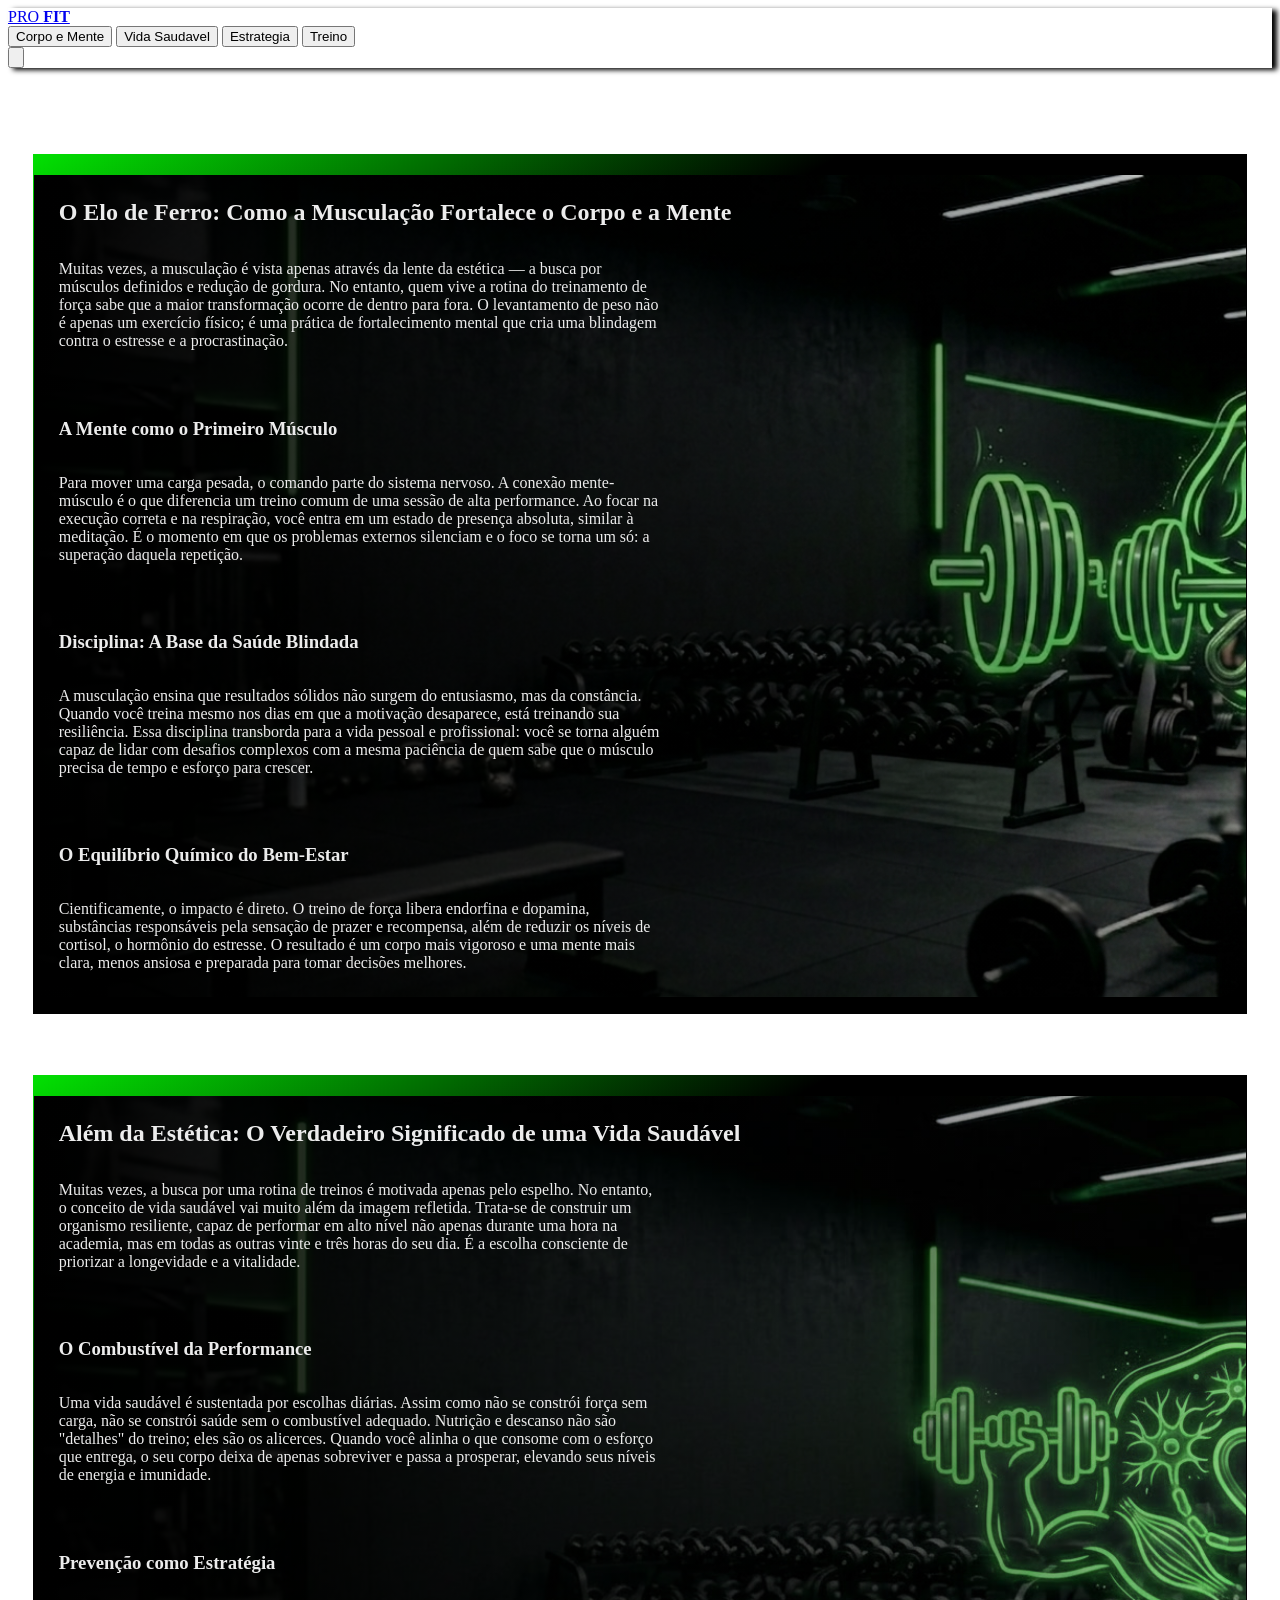
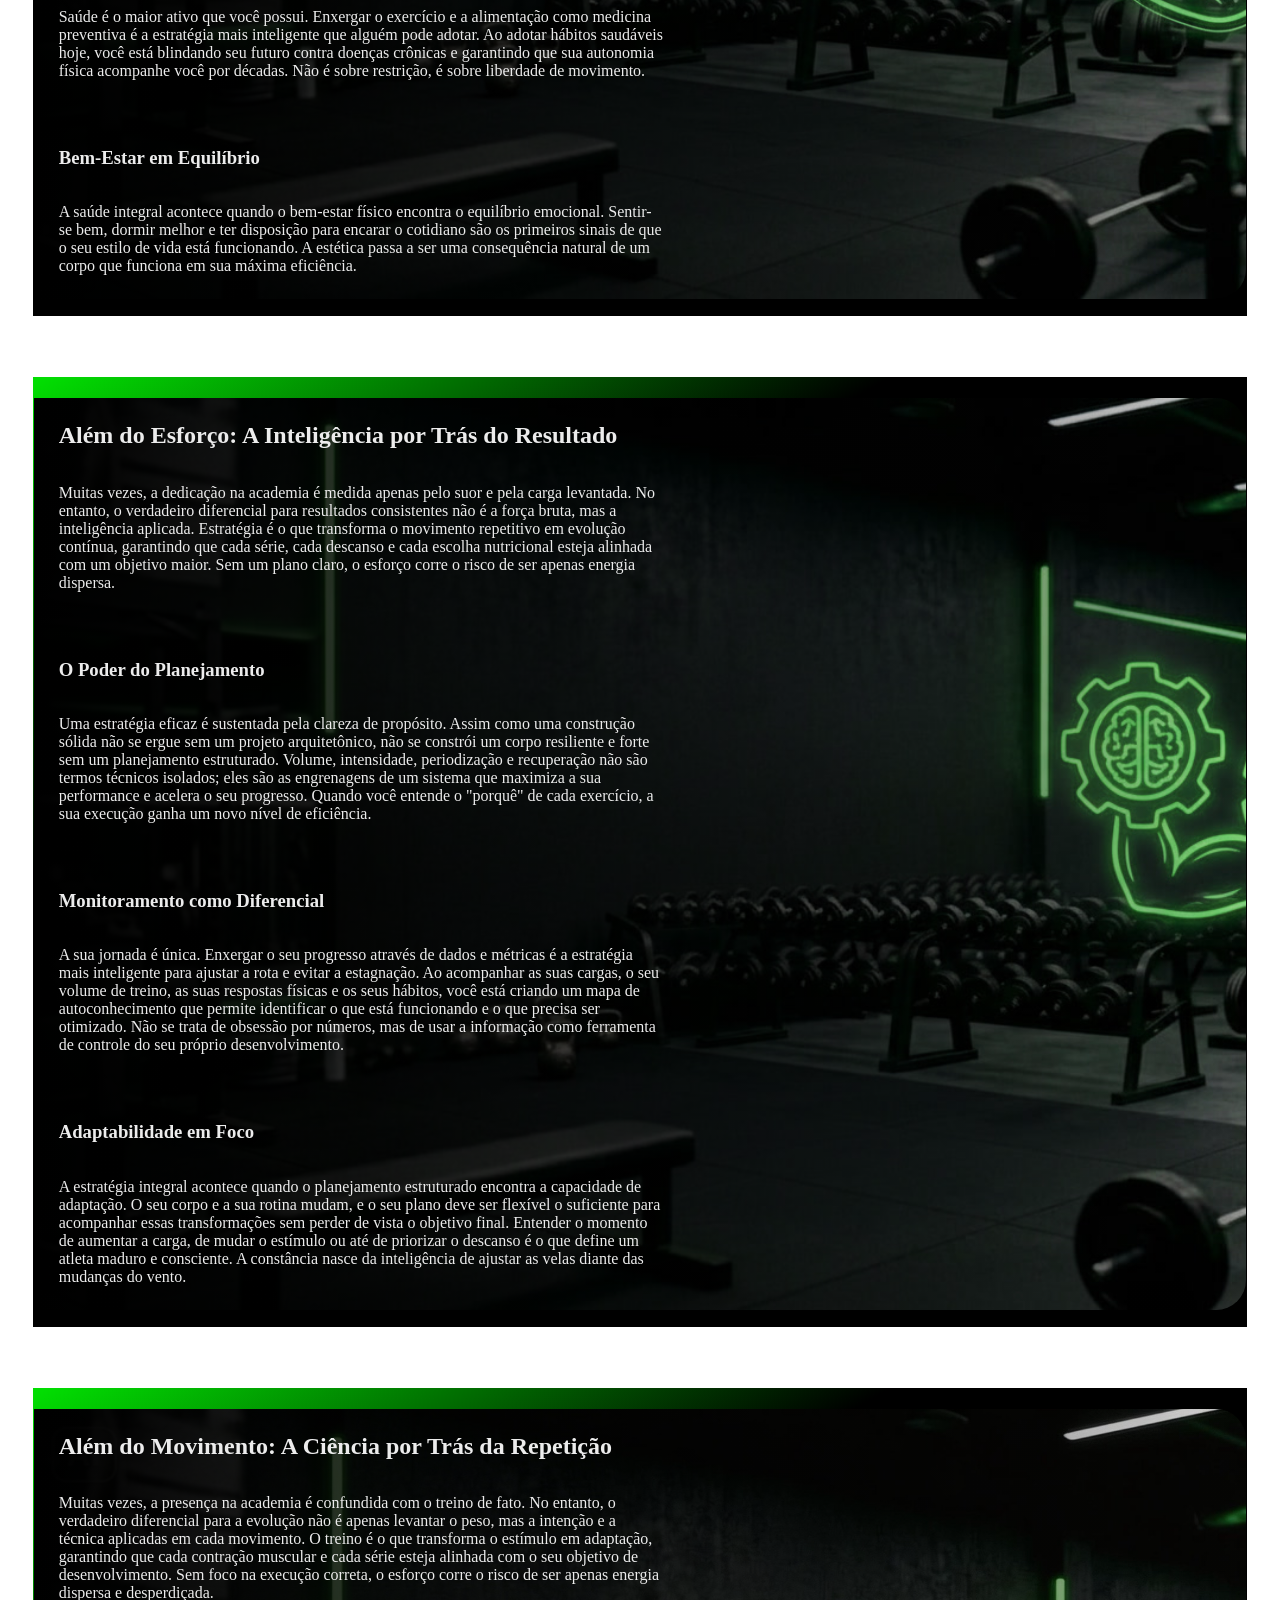
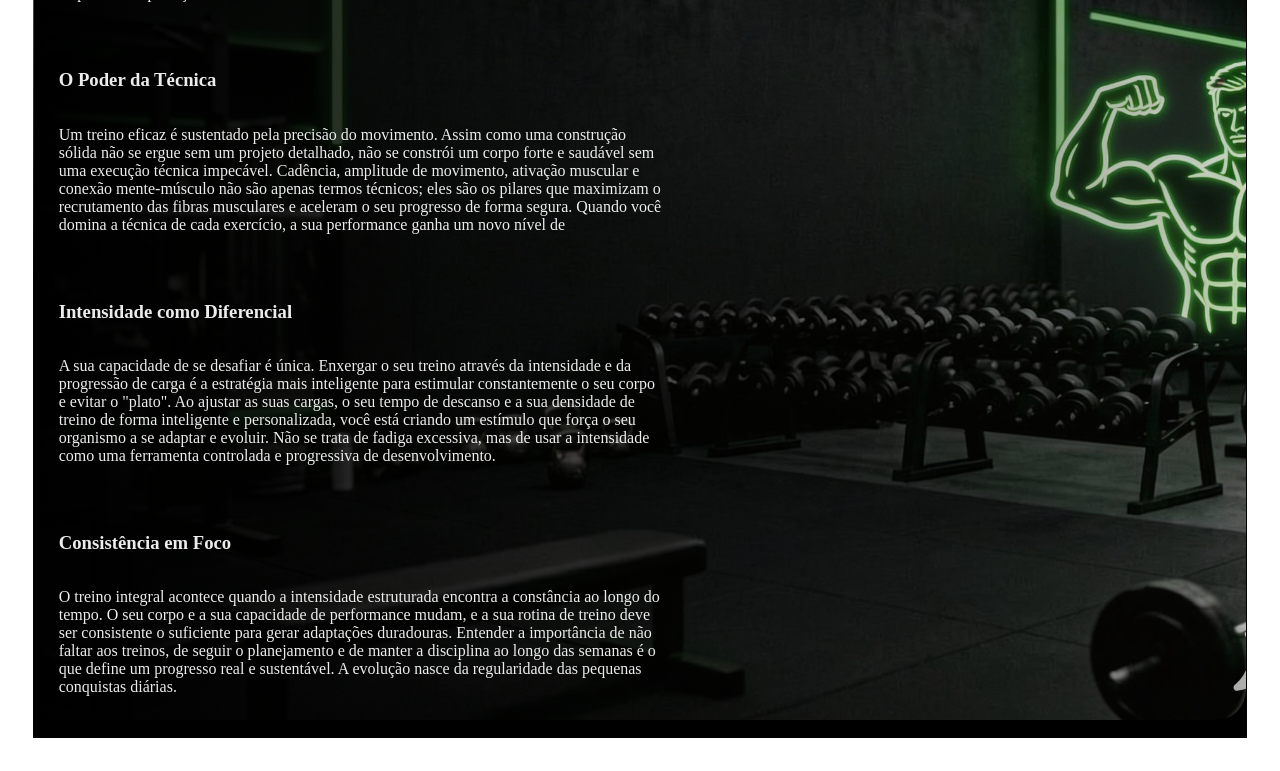
==== commit 82a87a6f: "Fix HTML encoding and update stylesheet paths" ====
--- a/pages/lerMais.html
+++ b/pages/lerMais.html
@@ -6,8 +6,8 @@
     <title>MAIS INFO</title>
 
     <link rel="stylesheet" href="lerMais.css">
-    <link rel="stylesheet" href="/menu.css">
-    <link rel="stylesheet" href="/main.css">
+    <link rel="stylesheet" href="./menu.css">
+    <link rel="stylesheet" href="./main.css">
 
     <link rel="preconnect" href="https://fonts.googleapis.com">
     <link rel="preconnect" href="https://fonts.gstatic.com" crossorigin>
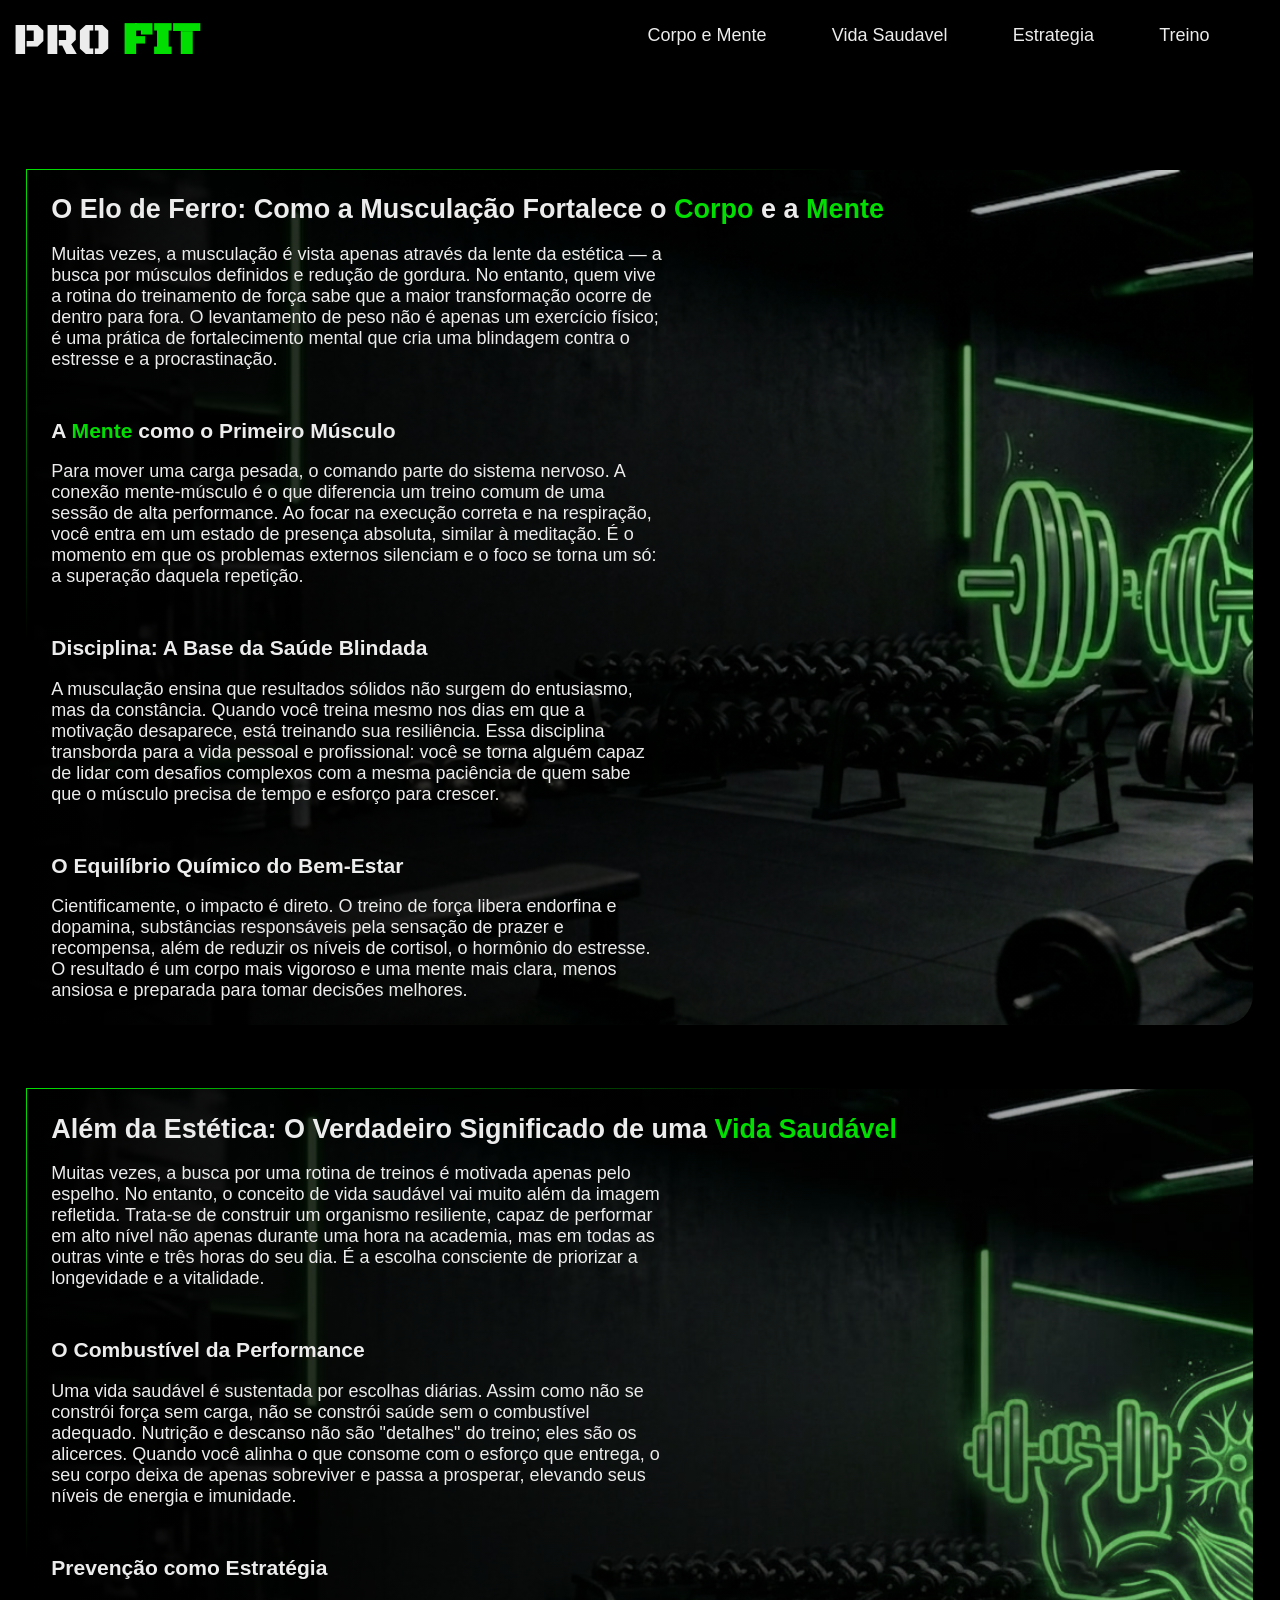
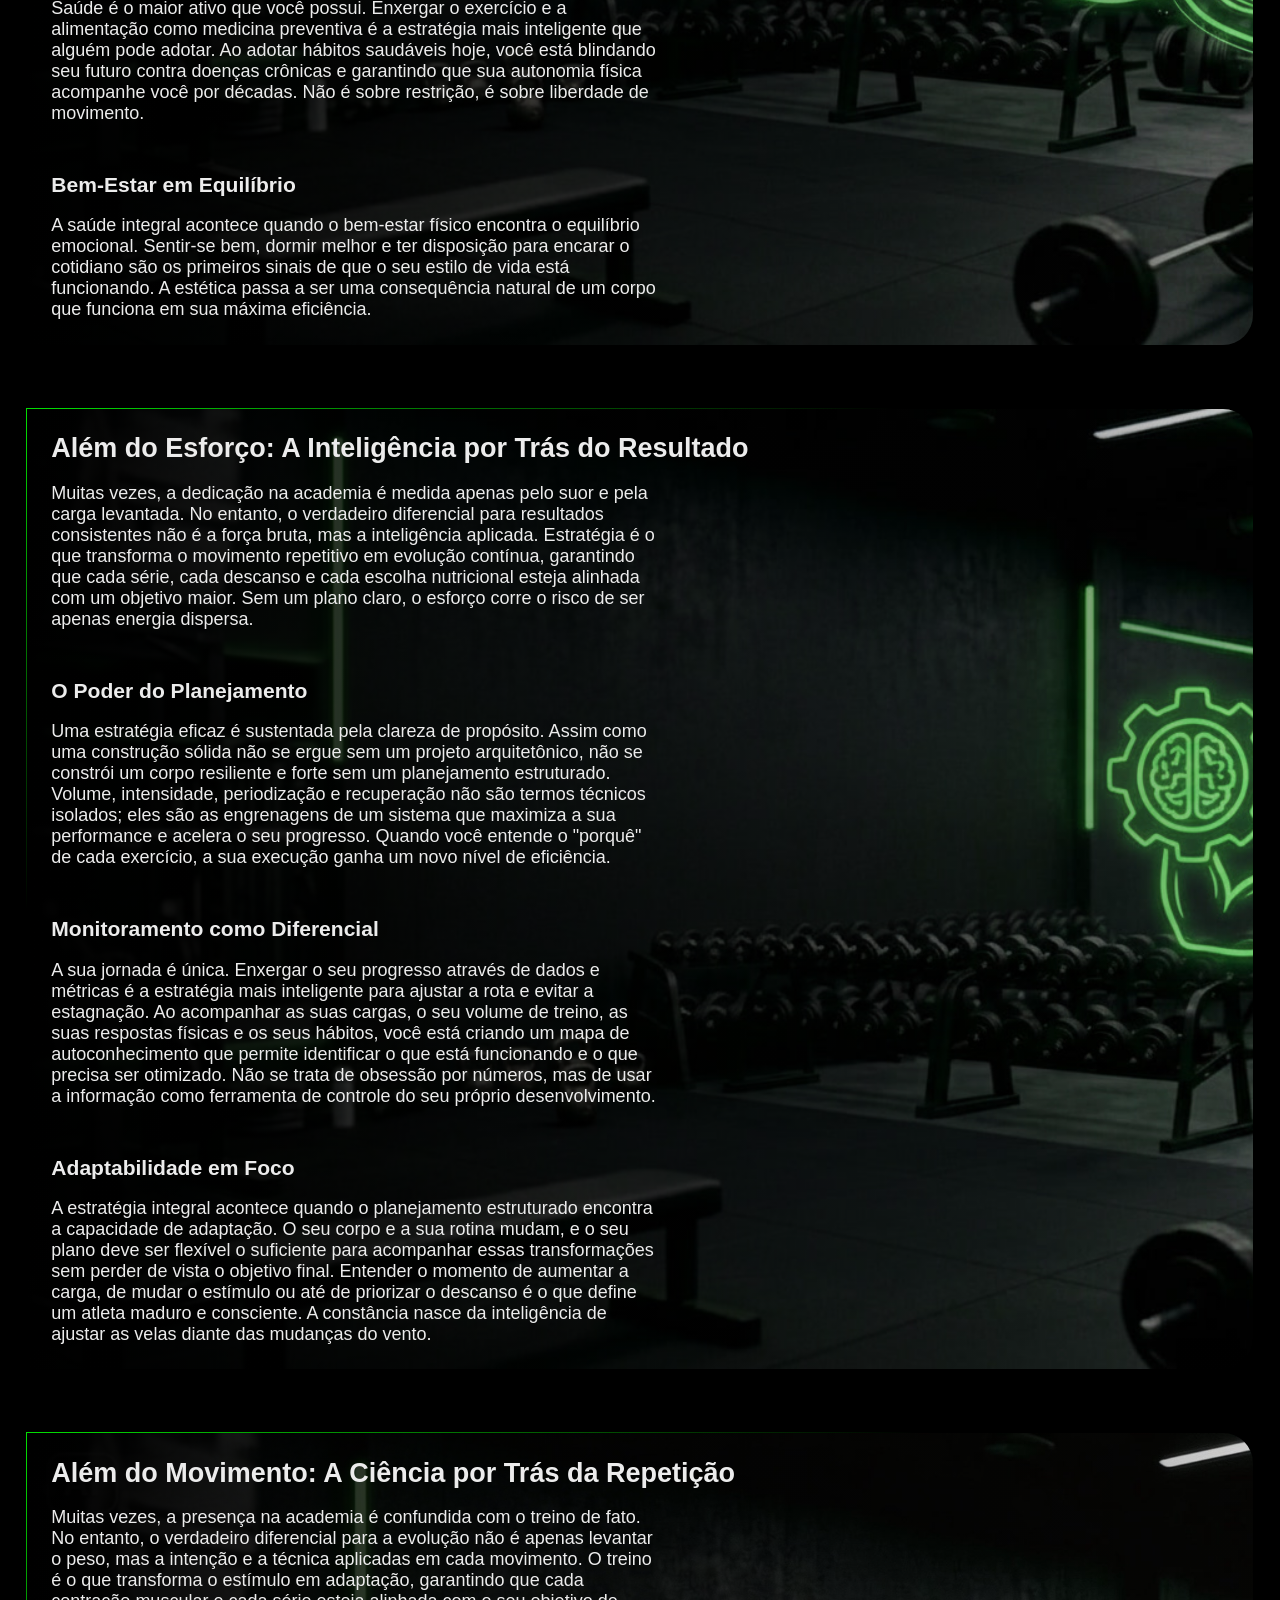
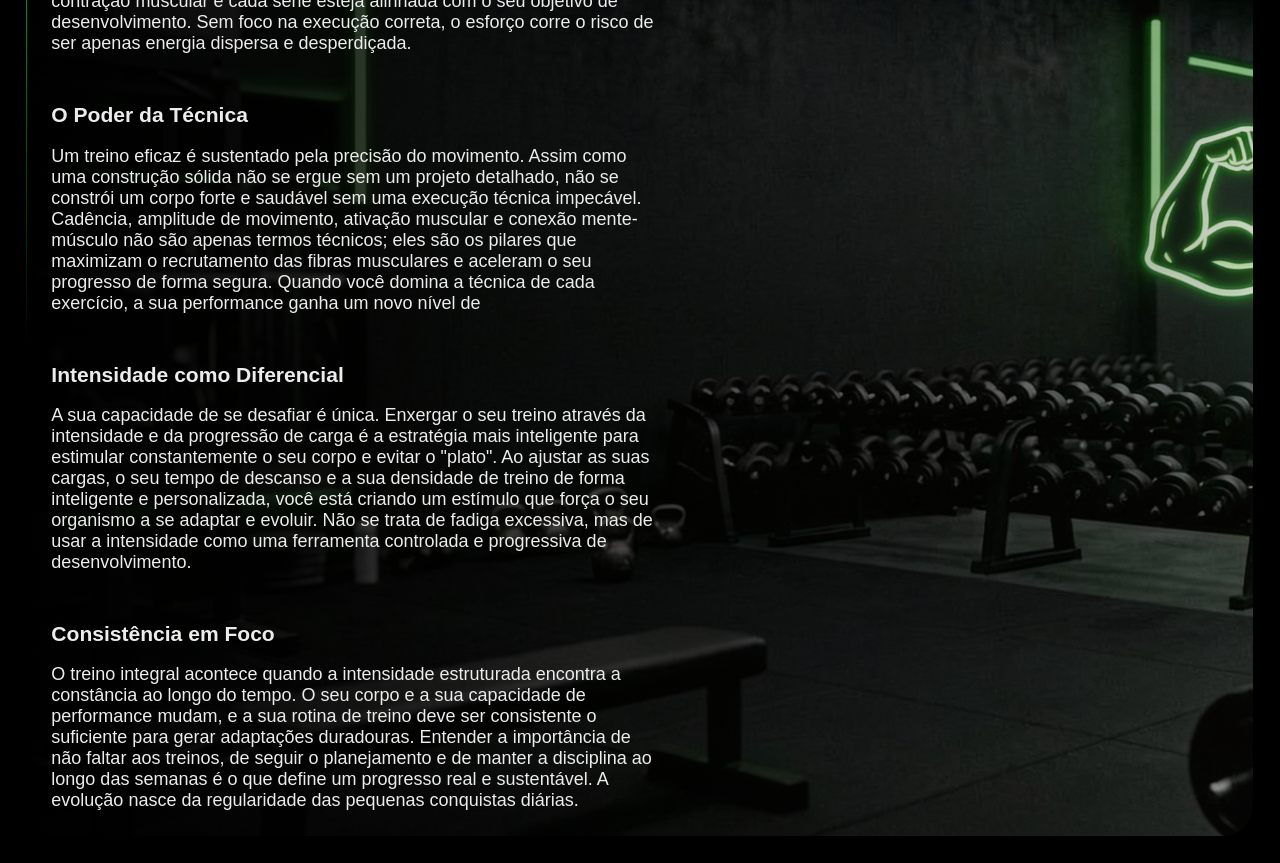
==== commit 94339e12: "Add files via upload" ====
--- a/pages/lerMais.html
+++ b/pages/lerMais.html
@@ -6,8 +6,8 @@
     <title>MAIS INFO</title>
 
     <link rel="stylesheet" href="lerMais.css">
-    <link rel="stylesheet" href="./menu.css">
-    <link rel="stylesheet" href="./main.css">
+    <link rel="stylesheet" href="/menu.css">
+    <link rel="stylesheet" href="/main.css">
 
     <link rel="preconnect" href="https://fonts.googleapis.com">
     <link rel="preconnect" href="https://fonts.gstatic.com" crossorigin>
--- a/menu.css
+++ b/menu.css
@@ -0,0 +1,233 @@
+@media screen and (min-width: 360px) and (max-width: 675px) {
+    :root{
+        --verde: rgb(0, 255, 0);
+        --preto: black;
+        --pretoVidro: rgba(0, 0, 0, 0.507);
+        --cinza: rgb(22, 22, 22);
+        --cinzaClaro: rgb(85, 85, 85);
+        --branco: white;
+    
+        --margem: 1%;
+    }
+
+    .cabecalho{
+        position: sticky;
+        top: 0;
+
+        background-color: var(--preto);
+        height: 8vh;
+
+        z-index: 1000;
+
+        & .logoHome{
+            font-size: 5vh;
+        }
+    }
+
+    .navbar{
+        width: 50%;
+        padding-right: 2%;
+
+        & .menu-hamburguer{
+            right: 0;
+            top: 0;
+            position: absolute;
+            
+            & button{
+                background-color: transparent;
+                border: none;
+                cursor: pointer;
+
+                & img{
+                    height: 50px;
+                }
+            }
+        }
+
+        & .caixaNav{
+            width: 30%;
+            display: flex;
+            flex-direction: column;
+            position: absolute;
+            height: 100vh;
+            top: 0;
+            right: -50%;
+            background-color: var(--pretoVidro);
+            backdrop-filter: blur(5px);
+            text-align: center;
+            padding: 10%;
+            transition: .5s all;
+
+            & a{
+                padding: 5% 0% 5% 0%;
+                background: var(--verde);
+                opacity: 1;
+                transition: all .5s forwards;
+                margin-top: 20%;
+                text-align: center;
+
+                & button{
+                    background-color: transparent;
+                    color: var(--branco);
+                    border: none;
+                    cursor: pointer;
+                }
+            }
+        }
+    }
+}
+
+
+
+@media screen and (min-width: 676px) and (max-width: 900px) {
+    :root{
+        --verde: rgb(0, 255, 0);
+        --preto: black;
+        --pretoVidro: rgba(0, 0, 0, 0.507);
+        --cinza: rgb(22, 22, 22);
+        --cinzaMedio: rgb(56, 56, 56);
+        --cinzaClaro: rgb(85, 85, 85);
+        --branco: white;
+    
+        --margem: 1%;
+    }
+
+    .cabecalho{
+        position: sticky;
+        top: 0;
+
+        background-color: var(--preto);
+        height: 8vh;
+
+        z-index: 1000;
+
+        & .logoHome{
+            font-size: 5vh;
+        }
+    }
+
+    .navbar{
+        width: 50%;
+        padding-right: 2%;
+
+        & .menu-hamburguer{
+            right: 0;
+            top: 0;
+            position: absolute;
+            
+            & button{
+                background-color: transparent;
+                border: none;
+                cursor: pointer;
+
+                & img{
+                    height: 50px;
+                }
+            }
+        }
+
+        & .caixaNav{
+            width: 30%;
+            display: flex;
+            flex-direction: column;
+            position: absolute;
+            height: 100vh;
+            top: 0;
+            right: -50%;
+            background-color: var(--pretoVidro);
+            backdrop-filter: blur(5px);
+            text-align: center;
+            padding: 10%;
+            transition: .5s all;
+
+            & a{
+                padding: 5% 0% 5% 0%;
+                background: var(--verde);
+                opacity: 1;
+                transition: all .5s forwards;
+                margin-top: 13%;
+                text-align: center;
+
+                & button{
+                    background-color: transparent;
+                    color: var(--branco);
+                    border: none;
+                    cursor: pointer;
+                }
+            }
+        }
+    }
+}
+
+
+
+
+
+@media screen and (min-width: 901px) {
+    .cabecalho{
+        max-width: 100%;
+        padding: 1%;
+        background-color: var(--preto);
+    
+        display: flex;
+        justify-content: space-between;
+    
+        position: sticky;
+        top: 0;
+        z-index: 1000;
+    
+        & .logoHome{
+            color: var(--branco);
+            font-family: "Black Ops One", serif;
+            font-size: 5vh;
+        }
+    
+        & .menu-hamburguer{
+            display: none;
+        }
+    
+        & .navbar{
+            width: 50%;
+            display: flex;
+            justify-content: space-between;
+            padding: 0.5% 2% 0.5% 0%;
+
+            & .menu-hamburguer{
+                display: none;
+            }
+    
+            & .caixaNav{
+                width: 100%;
+                display: flex;
+                justify-content: space-around;
+
+                & a{
+                    padding: 1%;
+
+                    & button{
+                        font-size: 2vh;
+                        background-color: transparent;
+                        color: var(--branco);
+                        border: none;
+                        cursor: pointer;
+                    }
+                }
+            }
+        }
+    }
+    
+    .cabecalho .navbar a:hover{
+        /*background: linear-gradient(135deg, rgb(0, 255, 0) 93%, transparent 90%);*/
+        background: linear-gradient(135deg, var(--verde)90%, var(--preto)10%, transparent 90%);
+        transition: all 1s forwards;
+        opacity: 1; 
+    }
+}      
+
+
+
+
+
+
+
+                    
--- a/main.css
+++ b/main.css
@@ -0,0 +1,791 @@
+@media screen and (min-width: 360px) and (max-width: 900px) {
+    *{
+        padding: 0;
+        margin: 0;
+        scroll-behavior: smooth;
+    }
+    
+    :root{
+        --verde: rgb(0, 255, 0);
+        --fundo: rgb(26, 26, 26);
+        --preto: black;
+        --cinza: rgb(22, 22, 22);
+        --cinzaClaro: rgb(85, 85, 85);
+        --branco: white;
+    
+        --margem: 1%;
+    }
+    
+    body{
+        font-family: Arial, Helvetica, sans-serif;
+        font-size: 2vh;
+        background-color: var(--fundo);
+        transition: all .3s;
+    }
+    
+    a{
+        text-decoration: none;
+        color: var(--branco);
+        transition: all .3s;
+        scroll-behavior: smooth;
+    }
+    
+    strong{
+        color: var(--verde);
+    }
+    
+    html::-webkit-scrollbar{
+        width: .5rem;
+    }
+    
+    html::-webkit-scrollbar-track{
+        background: var(--preto);
+    }
+    
+    html::-webkit-scrollbar-thumb{
+        background: var(--verde);
+    }
+    
+    /* parte das apresentações */
+    
+    .texto{
+        margin-top: 10%;
+        width: 90%;
+        margin-left: 5%;
+        padding: 1%;
+        display: flex;
+        justify-content: space-around;
+    
+        & .imagemResp{
+            display: none;
+        }
+    }
+
+    .textoSlide{
+        opacity: 0;
+        transform: translateX(-50px);
+        animation: animacaoTextoSlide 2s ease-out forwards;
+    }
+
+    @keyframes animacaoTextoSlide {
+        to{
+            opacity: 1;
+            transform: translateX(0px);
+        }
+    }
+    
+    .caixaTexto{
+        color: var(--branco);
+        padding: 1%;
+    
+        & h4{
+            font-size: 2vh;
+            color: var(--verde);
+        }
+    
+        & .fonte1{
+            margin-top: 3%;
+            font-size: 4.5vh;
+        }
+        
+        & .fonte2{
+            font-size: 1.5vh;
+            color: var(--cinzaClaro);
+        }
+    
+        & .caixaLinhas{
+            display: block;
+            justify-content: center;
+    
+            & .linha{
+                display: flex;
+                justify-content: space-between;
+    
+                & .item{
+    
+                    & .title{
+                        display: flex;
+                        justify-content: left;
+    
+                        & img{
+                            width: 2vh;
+                        }
+    
+                        & h3{
+                            margin: auto;
+                        }
+                    }
+                }
+            }
+        }
+    
+        & .botao{
+          width: 100%;
+          text-align: left;
+          
+          & button{
+            margin-left: 5%;
+            margin-top: 5%;
+            border: none;
+            padding: 3%;
+            font-size: 2vh;
+            color: var(--branco);
+            background: linear-gradient(135deg, rgb(0, 255, 0) 93%, transparent 90%);
+            cursor: pointer;
+            transition: .5s all;
+          }
+        }
+    
+        .botao button:hover{
+            transform: scale(1.1);
+            transition: .5s all;
+        }
+    }
+    
+    .servicos{
+        margin-top: 15%;
+        width: 90%;
+        margin-left: 5%;
+        padding: 1%;
+    
+        & .linha2{
+            display: flex;
+            justify-content: center;
+    
+            & .tamanhoTrilho{
+                width: 30%;
+                display: block;
+                text-align: center;
+            }
+    
+            & .descricao{
+                background-color: var(--preto);
+    
+                & img{
+                    width: 30%;
+                    margin-top: 5%;
+                }
+    
+                & .title-features{
+                    font-size: 2vh;
+                }
+    
+                & p{
+                    color: var(--cinzaClaro);
+                }
+    
+                & button{
+                    border: none;
+                    color: var(--branco);
+                    font-size: 2vh;
+                    padding: 2%;
+                    background: linear-gradient(130deg, rgb(0, 255, 0) 93%, transparent 90%);
+                    transition: .5s all;
+                    cursor: pointer;
+                    margin-bottom: 10%;
+                }
+            }
+        }
+    }
+    
+    .descricao button:hover{
+        transform: scale(1.1);
+        transition: .5s all;
+    }
+    
+    footer{
+        display: block;
+        justify-content: center;
+        padding-bottom: 5%;
+    
+        margin-top: 10%;
+    
+        & .plan{
+            color: var(--branco);
+            padding: 2%;
+            text-align: center;
+            width: 80%;
+            margin-left: 10%;
+            transition: .5s all;
+            margin-top: 20%;
+    
+            & p{
+                
+                & strong{
+                    font-size: 7vh;
+                }
+            }
+    
+            & .direitos{
+                text-align: center;
+    
+                & p{
+                    color: var(--cinzaClaro);
+    
+                    & img{
+                        width: 3%;
+                    }
+                }
+    
+                & button{
+                    padding: 3%;
+                    border: none;
+                    color: var(--branco);
+                    background: linear-gradient(130deg, rgb(0, 255, 0) 93%, transparent 90%);
+                    transition: .5s all;
+                    cursor: pointer;
+                }
+            }
+        }
+    }
+    
+    .plan:hover{
+        background: linear-gradient(130deg, rgb(22, 22, 22) 93%, transparent 90%);
+        transform: scale(1.1);
+        transition: .5s all;
+    }
+    
+    .direitos button:hover{
+        transform: scale(1.1);
+        transition: .5s all;
+    }
+    
+    footer:hover > :not(:hover){
+        opacity: .5;
+        scale: .97;
+    }
+    
+    .tituloTrainners{
+        color: var(--verde);
+        text-align: center;
+        padding: 2%;
+        margin-top: 20%;
+        
+        & button{
+            font-size: 5vh;
+            padding: 1% 2% 1% 2%;
+            border-radius: 40px;
+            border: solid 3px var(--verde);
+            color: var(--verde);
+            background-color: transparent;
+        }
+    }
+    
+    .trainners{
+        max-width: 100%;
+        display: flex;
+        justify-content: center;
+        margin-bottom: 5%;
+        margin-top: 5%;
+        
+        & #treinadorGym{
+            height: 20vh;
+            border-radius: 50%;
+            margin-top: auto;
+            margin-bottom: auto;
+        }
+    
+        & .linha{
+            width: .1%;
+            background-color: var(--cinza);
+            margin: 0% 5% 0% 5%;
+            color: transparent;
+        }
+    
+        & .description{
+            width: 25%;
+            color: var(--branco);
+            margin-top: auto;
+            margin-bottom: auto;
+    
+            & p{
+                color: var(--cinzaClaro);
+    
+                & a{
+                    font-size: 3vh;
+                    color: var(--branco);
+                    font-family: "Black Ops One", serif;
+                }
+            }
+        }
+    }
+    
+    .linhaCinza{
+        width: 100%;
+        height: .1%;
+        background-color: var(--cinza);
+        color: transparent;
+    }
+    
+    .loc{
+        max-width: 100%;
+        display: flex;
+        justify-content: center;
+        margin-bottom: 5%;
+        margin-top: 5%;
+        
+        & #imgGym{
+            height: 20vh;
+            border-radius: 50%;
+            margin-top: auto;
+            margin-bottom: auto;
+        }
+    
+        & .linha{
+            width: .1%;
+            background-color: var(--cinza);
+            margin: 0% 5% 0% 5%;
+            color: transparent;
+        }
+    
+        & .description{
+            width: 25%;
+            color: var(--branco);
+            margin-top: auto;
+            margin-bottom: auto;
+    
+            & p{
+                color: var(--cinzaClaro);
+                padding: 1%;
+    
+                & img{
+                    width: 3vh;
+                }
+            }
+        }
+    }
+    
+    .mais{
+        color: var(--branco);
+        display: flex;
+        justify-content: space-around;
+        margin-top: 5%;
+        padding: 2% 0% 5% 0%;
+    
+        & .infos{
+            padding: 2%;
+    
+            & h2{
+                font-size: 4vh;
+            }
+    
+            & p{
+                color: var(--cinzaClaro);
+    
+                & img{
+                    height: 3vh;
+                }
+    
+                & .horas{
+                    font-family: 'Gill Sans', 'Gill Sans MT', Calibri, 'Trebuchet MS', sans-serif;
+                }
+            }
+        }
+    
+        & .linha{
+            width: .1%;
+            background-color: var(--cinza);
+            margin: 0% 5% 0% 5%;
+            color: transparent;
+        }
+    }
+}
+
+
+
+@media screen and (min-width: 901px) {
+    *{
+        padding: 0;
+        margin: 0;
+        scroll-behavior: smooth;
+    }
+    
+    :root{
+        --verde: rgb(2, 221, 2);
+        --sombraVerde: rgb(0, 83, 0);
+        --preto: black;
+        --cinza: rgb(22, 22, 22);
+        --cinzaClaro: rgb(85, 85, 85);
+        --branco: rgb(236, 236, 236);
+    
+        --margem: 1%;
+    }
+    
+    body{
+        font-family: Arial, Helvetica, sans-serif;
+        font-size: 2vh;
+        background-color: var(--preto);
+        transition: all .3s;
+        scroll-behavior: smooth;
+    }
+    
+    a{
+        text-decoration: none;
+        color: var(--branco);
+        transition: all .3s;
+        scroll-behavior: smooth;
+    }
+    
+    strong{
+        color: var(--verde);
+    }
+    
+    html::-webkit-scrollbar{
+        width: .5rem;
+    }
+    
+    html::-webkit-scrollbar-track{
+        background: var(--preto);
+    }
+    
+    html::-webkit-scrollbar-thumb{
+        background: var(--verde);
+    }
+    
+    /* parte das apresentações */
+    
+    .texto{
+        margin-top: 10%;
+        width: 90%;
+        margin-left: 5%;
+        padding: 1%;
+        display: flex;
+        justify-content: space-around;
+    
+        & img{
+            width: 30%;
+            border-top-left-radius: 20%;
+            border-bottom-right-radius: 20%;
+            object-fit: fill;
+        }
+    }
+
+    .textoSlide{
+        opacity: 0;
+        transform: translateX(-50px);
+        animation: animacaoTextoSlide 2s ease-out forwards;
+
+        & .frase{
+
+            & .iniciar{
+                
+                & p{
+                    color: var(--cinza);
+                }
+            }
+        }
+    }
+
+    @keyframes animacaoTextoSlide {
+        to{
+            opacity: 1;
+            transform: translateX(0px);
+        }
+    }
+    
+    .caixaTexto{
+        color: var(--branco);
+        padding: 1%;
+    
+        & h4{
+            font-size: 2vh;
+            color: var(--verde);
+        }
+    
+        & .fonte1{
+            margin-top: 3%;
+            font-size: 4.5vh;
+        }
+        
+        & .fonte2{
+            font-size: 1.5vh;
+            color: var(--cinzaClaro);
+        }
+    
+        & .caixaLinhas{
+            display: block;
+            justify-content: center;
+    
+            & .linha{
+                display: flex;
+                justify-content: space-between;
+    
+                & .item{
+    
+                    & .title{
+                        display: flex;
+                        justify-content: left;
+    
+                        & img{
+                            width: 2vh;
+                        }
+    
+                        & h3{
+                            margin: auto;
+                        }
+                    }
+                }
+            }
+        }
+    
+        & .botao{
+          width: 100%;
+          text-align: left;
+          
+          & button{
+            margin-left: 5%;
+            margin-top: 5%;
+            border: none;
+            padding: 3%;
+            font-size: 2vh;
+            color: var(--branco);
+            background: linear-gradient(135deg, rgb(0, 255, 0) 93%, transparent 90%);
+            cursor: pointer;
+            transition: .5s all;
+          }
+        }
+    
+        .botao button:hover{
+            transform: scale(1.1);
+            transition: .5s all;
+        }
+    }
+    
+    .servicos{
+        margin-top: 15%;
+        width: 90%;
+        margin-left: 5%;
+        padding: 1%;
+    
+        & .linha2{
+            display: flex;
+            justify-content: center;
+    
+            & .tamanhoTrilho{
+                width: 28%;
+                display: block;
+                text-align: center;
+            }
+    
+            & .descricao{
+                background-color: var(--preto);
+    
+                & img{
+                    width: 30%;
+                    margin-top: 5%;
+                }
+    
+                & .title-features{
+                    font-size: 3vh;
+                }
+    
+                & p{
+                    color: var(--cinzaClaro);
+                }
+    
+                & button{
+                    border: none;
+                    color: var(--branco);
+                    font-size: 2vh;
+                    padding: 2%;
+                    background: linear-gradient(130deg, rgb(0, 255, 0) 93%, transparent 90%);
+                    transition: .5s all;
+                    cursor: pointer;
+                }
+            }
+        }
+    }
+    
+    .descricao button:hover{
+        transform: scale(1.1);
+        transition: .5s all;
+    }
+    
+    footer{
+        display: flex;
+        justify-content: space-around;
+        padding-bottom: 5%;
+    
+        margin-top: 10%;
+    
+        & .plan{
+            color: var(--branco);
+            padding: 2%;
+            text-align: center;
+            width: 15%;
+            transition: .5s all;
+    
+            & p{
+                
+                & strong{
+                    font-size: 7vh;
+                }
+            }
+    
+            & .direitos{
+                text-align: center;
+    
+                & p{
+                    color: var(--cinzaClaro);
+    
+                    & img{
+                        width: 3%;
+                    }
+                }
+    
+                & button{
+                    padding: 3%;
+                    border: none;
+                    color: var(--branco);
+                    background: linear-gradient(130deg, rgb(0, 255, 0) 93%, transparent 90%);
+                    transition: .5s all;
+                    cursor: pointer;
+                }
+            }
+        }
+    }
+    
+    .plan:hover{
+        background: linear-gradient(130deg, rgb(22, 22, 22) 93%, transparent 90%);
+        transform: scale(1.1);
+        transition: .5s all;
+    }
+    
+    .direitos button:hover{
+        transform: scale(1.1);
+        transition: .5s all;
+    }
+    
+    footer:hover > :not(:hover){
+        opacity: .5;
+        scale: .97;
+    }
+    
+    .tituloTrainners{
+        color: var(--verde);
+        text-align: center;
+        padding: 2%;
+        margin-top: 5%;
+        
+        & button{
+            font-size: 5vh;
+            padding: 1% 2% 1% 2%;
+            border-radius: 40px;
+            border: solid 3px var(--verde);
+            color: var(--verde);
+            background-color: transparent;
+        }
+    }
+    
+    .trainners{
+        max-width: 100%;
+        display: flex;
+        justify-content: center;
+        margin-bottom: 5%;
+        
+        & img{
+            width: 25%;
+            border-radius: 50%;
+        }
+    
+        & .linha{
+            width: .1%;
+            background-color: var(--cinza);
+            margin: 0% 10% 0% 10%;
+            color: transparent;
+        }
+    
+        & .description{
+            width: 25%;
+            color: var(--branco);
+    
+            & p{
+                color: var(--cinzaClaro);
+    
+                & a{
+                    font-size: 3vh;
+                    color: var(--branco);
+                    font-family: "Black Ops One", serif;
+                }
+            }
+        }
+    }
+    
+    .linhaCinza{
+        width: 100%;
+        height: .1%;
+        background-color: var(--cinza);
+        color: transparent;
+    }
+    
+    .loc{
+        max-width: 100%;
+        display: flex;
+        justify-content: center;
+        margin-bottom: 5%;
+        
+        & img{
+            width: 25%;
+            border-radius: 50%;
+            object-fit: fill;
+        }
+    
+        & .linha{
+            width: .1%;
+            background-color: var(--cinza);
+            margin: 0% 10% 0% 10%;
+            color: transparent;
+        }
+    
+        & .description{
+            width: 25%;
+            color: var(--branco);
+    
+            & p{
+                color: var(--cinzaClaro);
+                padding: 1%;
+    
+                & img{
+                    width: 3vh;
+                }
+            }
+        }
+    }
+    
+    .mais{
+        color: var(--branco);
+        display: flex;
+        justify-content: space-around;
+        margin-top: 5%;
+        padding: 2% 0% 5% 0%;
+    
+        & .infos{
+            padding: 2%;
+    
+            & h2{
+                font-size: 4vh;
+            }
+    
+            & p{
+                color: var(--cinzaClaro);
+    
+                & img{
+                    height: 3vh;
+                }
+    
+                & .horas{
+                    font-family: 'Gill Sans', 'Gill Sans MT', Calibri, 'Trebuchet MS', sans-serif;
+                }
+            }
+        }
+    
+        & .linha{
+            width: .1%;
+            background-color: var(--cinza);
+            margin: 0% 10% 0% 10%;
+            color: transparent;
+        }
+    }
+
+
+}
